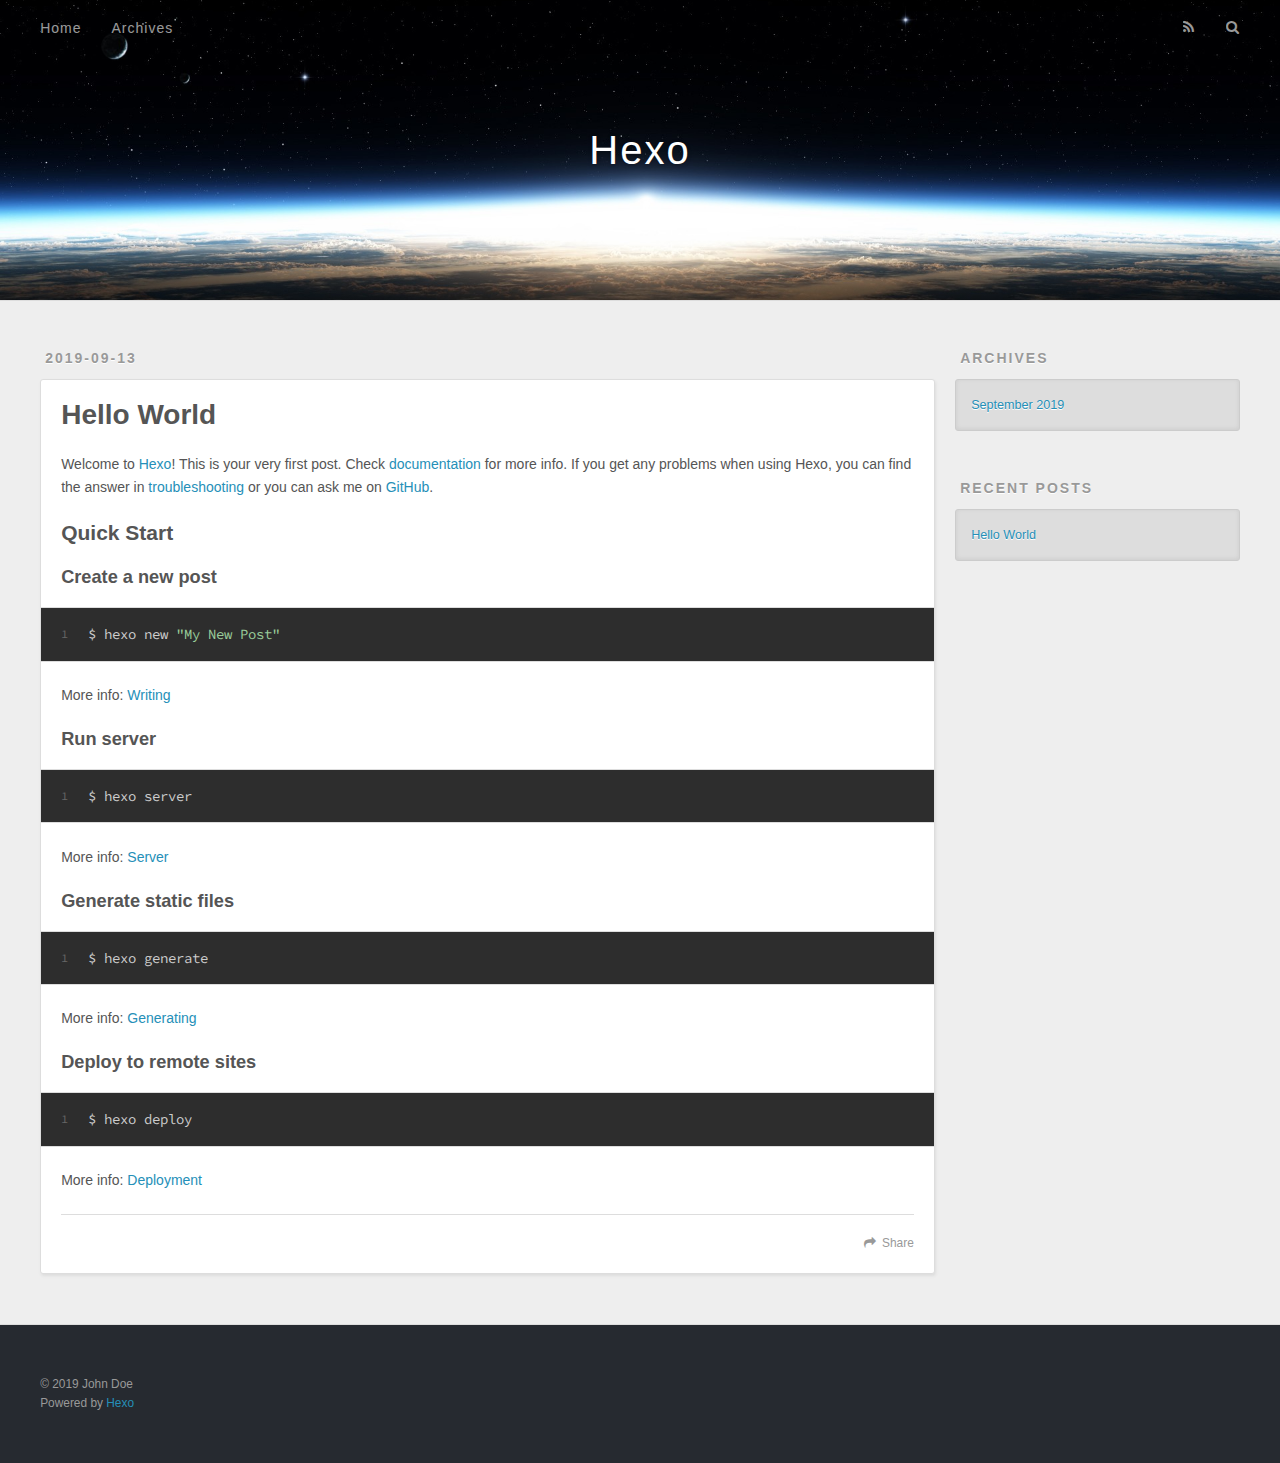
==== index.html @ f3501fb8 "Site updated: 2019-09-13 23:26:08" ====
<!DOCTYPE html>
<html>
<head><meta name="generator" content="Hexo 3.9.0">
  <meta charset="utf-8">
  

  
  <title>Hexo</title>
  <meta name="viewport" content="width=device-width, initial-scale=1, maximum-scale=1">
  <meta property="og:type" content="website">
<meta property="og:title" content="Hexo">
<meta property="og:url" content="http://yoursite.com/index.html">
<meta property="og:site_name" content="Hexo">
<meta property="og:locale" content="en">
<meta name="twitter:card" content="summary">
<meta name="twitter:title" content="Hexo">
  
    <link rel="alternate" href="/atom.xml" title="Hexo" type="application/atom+xml">
  
  
    <link rel="icon" href="/favicon.png">
  
  
    <link href="//fonts.googleapis.com/css?family=Source+Code+Pro" rel="stylesheet" type="text/css">
  
  <link rel="stylesheet" href="/css/style.css">
</head>
</html>
<body>
  <div id="container">
    <div id="wrap">
      <header id="header">
  <div id="banner"></div>
  <div id="header-outer" class="outer">
    <div id="header-title" class="inner">
      <h1 id="logo-wrap">
        <a href="/" id="logo">Hexo</a>
      </h1>
      
    </div>
    <div id="header-inner" class="inner">
      <nav id="main-nav">
        <a id="main-nav-toggle" class="nav-icon"></a>
        
          <a class="main-nav-link" href="/">Home</a>
        
          <a class="main-nav-link" href="/archives">Archives</a>
        
      </nav>
      <nav id="sub-nav">
        
          <a id="nav-rss-link" class="nav-icon" href="/atom.xml" title="RSS Feed"></a>
        
        <a id="nav-search-btn" class="nav-icon" title="Search"></a>
      </nav>
      <div id="search-form-wrap">
        <form action="//google.com/search" method="get" accept-charset="UTF-8" class="search-form"><input type="search" name="q" class="search-form-input" placeholder="Search"><button type="submit" class="search-form-submit">&#xF002;</button><input type="hidden" name="sitesearch" value="http://yoursite.com"></form>
      </div>
    </div>
  </div>
</header>
      <div class="outer">
        <section id="main">
  
    <article id="post-hello-world" class="article article-type-post" itemscope itemprop="blogPost">
  <div class="article-meta">
    <a href="/2019/09/13/hello-world/" class="article-date">
  <time datetime="2019-09-13T14:46:52.526Z" itemprop="datePublished">2019-09-13</time>
</a>
    
  </div>
  <div class="article-inner">
    
    
      <header class="article-header">
        
  
    <h1 itemprop="name">
      <a class="article-title" href="/2019/09/13/hello-world/">Hello World</a>
    </h1>
  

      </header>
    
    <div class="article-entry" itemprop="articleBody">
      
        <p>Welcome to <a href="https://hexo.io/" target="_blank" rel="noopener">Hexo</a>! This is your very first post. Check <a href="https://hexo.io/docs/" target="_blank" rel="noopener">documentation</a> for more info. If you get any problems when using Hexo, you can find the answer in <a href="https://hexo.io/docs/troubleshooting.html" target="_blank" rel="noopener">troubleshooting</a> or you can ask me on <a href="https://github.com/hexojs/hexo/issues" target="_blank" rel="noopener">GitHub</a>.</p>
<h2 id="Quick-Start"><a href="#Quick-Start" class="headerlink" title="Quick Start"></a>Quick Start</h2><h3 id="Create-a-new-post"><a href="#Create-a-new-post" class="headerlink" title="Create a new post"></a>Create a new post</h3><figure class="highlight bash"><table><tr><td class="gutter"><pre><span class="line">1</span><br></pre></td><td class="code"><pre><span class="line">$ hexo new <span class="string">"My New Post"</span></span><br></pre></td></tr></table></figure>

<p>More info: <a href="https://hexo.io/docs/writing.html" target="_blank" rel="noopener">Writing</a></p>
<h3 id="Run-server"><a href="#Run-server" class="headerlink" title="Run server"></a>Run server</h3><figure class="highlight bash"><table><tr><td class="gutter"><pre><span class="line">1</span><br></pre></td><td class="code"><pre><span class="line">$ hexo server</span><br></pre></td></tr></table></figure>

<p>More info: <a href="https://hexo.io/docs/server.html" target="_blank" rel="noopener">Server</a></p>
<h3 id="Generate-static-files"><a href="#Generate-static-files" class="headerlink" title="Generate static files"></a>Generate static files</h3><figure class="highlight bash"><table><tr><td class="gutter"><pre><span class="line">1</span><br></pre></td><td class="code"><pre><span class="line">$ hexo generate</span><br></pre></td></tr></table></figure>

<p>More info: <a href="https://hexo.io/docs/generating.html" target="_blank" rel="noopener">Generating</a></p>
<h3 id="Deploy-to-remote-sites"><a href="#Deploy-to-remote-sites" class="headerlink" title="Deploy to remote sites"></a>Deploy to remote sites</h3><figure class="highlight bash"><table><tr><td class="gutter"><pre><span class="line">1</span><br></pre></td><td class="code"><pre><span class="line">$ hexo deploy</span><br></pre></td></tr></table></figure>

<p>More info: <a href="https://hexo.io/docs/deployment.html" target="_blank" rel="noopener">Deployment</a></p>

      
    </div>
    <footer class="article-footer">
      <a data-url="http://yoursite.com/2019/09/13/hello-world/" data-id="ck0i97t3b0000fcsxoo7nui7g" class="article-share-link">Share</a>
      
      
    </footer>
  </div>
  
</article>


  


</section>
        
          <aside id="sidebar">
  
    

  
    

  
    
  
    
  <div class="widget-wrap">
    <h3 class="widget-title">Archives</h3>
    <div class="widget">
      <ul class="archive-list"><li class="archive-list-item"><a class="archive-list-link" href="/archives/2019/09/">September 2019</a></li></ul>
    </div>
  </div>


  
    
  <div class="widget-wrap">
    <h3 class="widget-title">Recent Posts</h3>
    <div class="widget">
      <ul>
        
          <li>
            <a href="/2019/09/13/hello-world/">Hello World</a>
          </li>
        
      </ul>
    </div>
  </div>

  
</aside>
        
      </div>
      <footer id="footer">
  
  <div class="outer">
    <div id="footer-info" class="inner">
      &copy; 2019 John Doe<br>
      Powered by <a href="http://hexo.io/" target="_blank">Hexo</a>
    </div>
  </div>
</footer>
    </div>
    <nav id="mobile-nav">
  
    <a href="/" class="mobile-nav-link">Home</a>
  
    <a href="/archives" class="mobile-nav-link">Archives</a>
  
</nav>
    

<script src="//ajax.googleapis.com/ajax/libs/jquery/2.0.3/jquery.min.js"></script>


  <link rel="stylesheet" href="/fancybox/jquery.fancybox.css">
  <script src="/fancybox/jquery.fancybox.pack.js"></script>


<script src="/js/script.js"></script>



  </div>
</body>
</html>
---- css/style.css ----
body {
  width: 100%;
}
body:before,
body:after {
  content: "";
  display: table;
}
body:after {
  clear: both;
}
html,
body,
div,
span,
applet,
object,
iframe,
h1,
h2,
h3,
h4,
h5,
h6,
p,
blockquote,
pre,
a,
abbr,
acronym,
address,
big,
cite,
code,
del,
dfn,
em,
img,
ins,
kbd,
q,
s,
samp,
small,
strike,
strong,
sub,
sup,
tt,
var,
dl,
dt,
dd,
ol,
ul,
li,
fieldset,
form,
label,
legend,
table,
caption,
tbody,
tfoot,
thead,
tr,
th,
td {
  margin: 0;
  padding: 0;
  border: 0;
  outline: 0;
  font-weight: inherit;
  font-style: inherit;
  font-family: inherit;
  font-size: 100%;
  vertical-align: baseline;
}
body {
  line-height: 1;
  color: #000;
  background: #fff;
}
ol,
ul {
  list-style: none;
}
table {
  border-collapse: separate;
  border-spacing: 0;
  vertical-align: middle;
}
caption,
th,
td {
  text-align: left;
  font-weight: normal;
  vertical-align: middle;
}
a img {
  border: none;
}
input,
button {
  margin: 0;
  padding: 0;
}
input::-moz-focus-inner,
button::-moz-focus-inner {
  border: 0;
  padding: 0;
}
@font-face {
  font-family: FontAwesome;
  font-style: normal;
  font-weight: normal;
  src: url("fonts/fontawesome-webfont.eot?v=#4.0.3");
  src: url("fonts/fontawesome-webfont.eot?#iefix&v=#4.0.3") format("embedded-opentype"), url("fonts/fontawesome-webfont.woff?v=#4.0.3") format("woff"), url("fonts/fontawesome-webfont.ttf?v=#4.0.3") format("truetype"), url("fonts/fontawesome-webfont.svg#fontawesomeregular?v=#4.0.3") format("svg");
}
html,
body,
#container {
  height: 100%;
}
body {
  background: #eee;
  font: 14px -apple-system, BlinkMacSystemFont, "Segoe UI", "Roboto", "Oxygen", "Ubuntu", "Cantarell", "Fira Sans", "Droid Sans", "Helvetica Neue", sans-serif;
  -webkit-text-size-adjust: 100%;
}
.outer {
  max-width: 1220px;
  margin: 0 auto;
  padding: 0 20px;
}
.outer:before,
.outer:after {
  content: "";
  display: table;
}
.outer:after {
  clear: both;
}
.inner {
  display: inline;
  float: left;
  width: 98.33333333333333%;
  margin: 0 0.833333333333333%;
}
.left,
.alignleft {
  float: left;
}
.right,
.alignright {
  float: right;
}
.clear {
  clear: both;
}
#container {
  position: relative;
}
.mobile-nav-on {
  overflow: hidden;
}
#wrap {
  height: 100%;
  width: 100%;
  position: absolute;
  top: 0;
  left: 0;
  -webkit-transition: 0.2s ease-out;
  -moz-transition: 0.2s ease-out;
  -ms-transition: 0.2s ease-out;
  transition: 0.2s ease-out;
  z-index: 1;
  background: #eee;
}
.mobile-nav-on #wrap {
  left: 280px;
}
@media screen and (min-width: 768px) {
  #main {
    display: inline;
    float: left;
    width: 73.33333333333333%;
    margin: 0 0.833333333333333%;
  }
}
.article-date,
.article-category-link,
.archive-year,
.widget-title {
  text-decoration: none;
  text-transform: uppercase;
  letter-spacing: 2px;
  color: #999;
  margin-bottom: 1em;
  margin-left: 5px;
  line-height: 1em;
  text-shadow: 0 1px #fff;
  font-weight: bold;
}
.article-inner,
.archive-article-inner {
  background: #fff;
  -webkit-box-shadow: 1px 2px 3px #ddd;
  box-shadow: 1px 2px 3px #ddd;
  border: 1px solid #ddd;
  border-radius: 3px;
}
.article-entry h1,
.widget h1 {
  font-size: 2em;
}
.article-entry h2,
.widget h2 {
  font-size: 1.5em;
}
.article-entry h3,
.widget h3 {
  font-size: 1.3em;
}
.article-entry h4,
.widget h4 {
  font-size: 1.2em;
}
.article-entry h5,
.widget h5 {
  font-size: 1em;
}
.article-entry h6,
.widget h6 {
  font-size: 1em;
  color: #999;
}
.article-entry hr,
.widget hr {
  border: 1px dashed #ddd;
}
.article-entry strong,
.widget strong {
  font-weight: bold;
}
.article-entry em,
.widget em,
.article-entry cite,
.widget cite {
  font-style: italic;
}
.article-entry sup,
.widget sup,
.article-entry sub,
.widget sub {
  font-size: 0.75em;
  line-height: 0;
  position: relative;
  vertical-align: baseline;
}
.article-entry sup,
.widget sup {
  top: -0.5em;
}
.article-entry sub,
.widget sub {
  bottom: -0.2em;
}
.article-entry small,
.widget small {
  font-size: 0.85em;
}
.article-entry acronym,
.widget acronym,
.article-entry abbr,
.widget abbr {
  border-bottom: 1px dotted;
}
.article-entry ul,
.widget ul,
.article-entry ol,
.widget ol,
.article-entry dl,
.widget dl {
  margin: 0 20px;
  line-height: 1.6em;
}
.article-entry ul ul,
.widget ul ul,
.article-entry ol ul,
.widget ol ul,
.article-entry ul ol,
.widget ul ol,
.article-entry ol ol,
.widget ol ol {
  margin-top: 0;
  margin-bottom: 0;
}
.article-entry ul,
.widget ul {
  list-style: disc;
}
.article-entry ol,
.widget ol {
  list-style: decimal;
}
.article-entry dt,
.widget dt {
  font-weight: bold;
}
#header {
  height: 300px;
  position: relative;
  border-bottom: 1px solid #ddd;
}
#header:before,
#header:after {
  content: "";
  position: absolute;
  left: 0;
  right: 0;
  height: 40px;
}
#header:before {
  top: 0;
  background: -webkit-linear-gradient(rgba(0,0,0,0.2), transparent);
  background: -moz-linear-gradient(rgba(0,0,0,0.2), transparent);
  background: -ms-linear-gradient(rgba(0,0,0,0.2), transparent);
  background: linear-gradient(rgba(0,0,0,0.2), transparent);
}
#header:after {
  bottom: 0;
  background: -webkit-linear-gradient(transparent, rgba(0,0,0,0.2));
  background: -moz-linear-gradient(transparent, rgba(0,0,0,0.2));
  background: -ms-linear-gradient(transparent, rgba(0,0,0,0.2));
  background: linear-gradient(transparent, rgba(0,0,0,0.2));
}
#header-outer {
  height: 100%;
  position: relative;
}
#header-inner {
  position: relative;
  overflow: hidden;
}
#banner {
  position: absolute;
  top: 0;
  left: 0;
  width: 100%;
  height: 100%;
  background: url("images/banner.jpg") center #000;
  -webkit-background-size: cover;
  -moz-background-size: cover;
  background-size: cover;
  z-index: -1;
}
#header-title {
  text-align: center;
  height: 40px;
  position: absolute;
  top: 50%;
  left: 0;
  margin-top: -20px;
}
#logo,
#subtitle {
  text-decoration: none;
  color: #fff;
  font-weight: 300;
  text-shadow: 0 1px 4px rgba(0,0,0,0.3);
}
#logo {
  font-size: 40px;
  line-height: 40px;
  letter-spacing: 2px;
}
#subtitle {
  font-size: 16px;
  line-height: 16px;
  letter-spacing: 1px;
}
#subtitle-wrap {
  margin-top: 16px;
}
#main-nav {
  float: left;
  margin-left: -15px;
}
.nav-icon,
.main-nav-link {
  float: left;
  color: #fff;
  opacity: 0.6;
  text-decoration: none;
  text-shadow: 0 1px rgba(0,0,0,0.2);
  -webkit-transition: opacity 0.2s;
  -moz-transition: opacity 0.2s;
  -ms-transition: opacity 0.2s;
  transition: opacity 0.2s;
  display: block;
  padding: 20px 15px;
}
.nav-icon:hover,
.main-nav-link:hover {
  opacity: 1;
}
.nav-icon {
  font-family: FontAwesome;
  text-align: center;
  font-size: 14px;
  width: 14px;
  height: 14px;
  padding: 20px 15px;
  position: relative;
  cursor: pointer;
}
.main-nav-link {
  font-weight: 300;
  letter-spacing: 1px;
}
@media screen and (max-width: 479px) {
  .main-nav-link {
    display: none;
  }
}
#main-nav-toggle {
  display: none;
}
#main-nav-toggle:before {
  content: "\f0c9";
}
@media screen and (max-width: 479px) {
  #main-nav-toggle {
    display: block;
  }
}
#sub-nav {
  float: right;
  margin-right: -15px;
}
#nav-rss-link:before {
  content: "\f09e";
}
#nav-search-btn:before {
  content: "\f002";
}
#search-form-wrap {
  position: absolute;
  top: 15px;
  width: 150px;
  height: 30px;
  right: -150px;
  opacity: 0;
  -webkit-transition: 0.2s ease-out;
  -moz-transition: 0.2s ease-out;
  -ms-transition: 0.2s ease-out;
  transition: 0.2s ease-out;
}
#search-form-wrap.on {
  opacity: 1;
  right: 0;
}
@media screen and (max-width: 479px) {
  #search-form-wrap {
    width: 100%;
    right: -100%;
  }
}
.search-form {
  position: absolute;
  top: 0;
  left: 0;
  right: 0;
  background: #fff;
  padding: 5px 15px;
  border-radius: 15px;
  -webkit-box-shadow: 0 0 10px rgba(0,0,0,0.3);
  box-shadow: 0 0 10px rgba(0,0,0,0.3);
}
.search-form-input {
  border: none;
  background: none;
  color: #555;
  width: 100%;
  font: 13px -apple-system, BlinkMacSystemFont, "Segoe UI", "Roboto", "Oxygen", "Ubuntu", "Cantarell", "Fira Sans", "Droid Sans", "Helvetica Neue", sans-serif;
  outline: none;
}
.search-form-input::-webkit-search-results-decoration,
.search-form-input::-webkit-search-cancel-button {
  -webkit-appearance: none;
}
.search-form-submit {
  position: absolute;
  top: 50%;
  right: 10px;
  margin-top: -7px;
  font: 13px FontAwesome;
  border: none;
  background: none;
  color: #bbb;
  cursor: pointer;
}
.search-form-submit:hover,
.search-form-submit:focus {
  color: #777;
}
.article {
  margin: 50px 0;
}
.article-inner {
  overflow: hidden;
}
.article-meta:before,
.article-meta:after {
  content: "";
  display: table;
}
.article-meta:after {
  clear: both;
}
.article-date {
  float: left;
}
.article-category {
  float: left;
  line-height: 1em;
  color: #ccc;
  text-shadow: 0 1px #fff;
  margin-left: 8px;
}
.article-category:before {
  content: "\2022";
}
.article-category-link {
  margin: 0 12px 1em;
}
.article-header {
  padding: 20px 20px 0;
}
.article-title {
  text-decoration: none;
  font-size: 2em;
  font-weight: bold;
  color: #555;
  line-height: 1.1em;
  -webkit-transition: color 0.2s;
  -moz-transition: color 0.2s;
  -ms-transition: color 0.2s;
  transition: color 0.2s;
}
a.article-title:hover {
  color: #258fb8;
}
.article-entry {
  color: #555;
  padding: 0 20px;
}
.article-entry:before,
.article-entry:after {
  content: "";
  display: table;
}
.article-entry:after {
  clear: both;
}
.article-entry p,
.article-entry table {
  line-height: 1.6em;
  margin: 1.6em 0;
}
.article-entry h1,
.article-entry h2,
.article-entry h3,
.article-entry h4,
.article-entry h5,
.article-entry h6 {
  font-weight: bold;
}
.article-entry h1,
.article-entry h2,
.article-entry h3,
.article-entry h4,
.article-entry h5,
.article-entry h6 {
  line-height: 1.1em;
  margin: 1.1em 0;
}
.article-entry a {
  color: #258fb8;
  text-decoration: none;
}
.article-entry a:hover {
  text-decoration: underline;
}
.article-entry ul,
.article-entry ol,
.article-entry dl {
  margin-top: 1.6em;
  margin-bottom: 1.6em;
}
.article-entry img,
.article-entry video {
  max-width: 100%;
  height: auto;
  display: block;
  margin: auto;
}
.article-entry iframe {
  border: none;
}
.article-entry table {
  width: 100%;
  border-collapse: collapse;
  border-spacing: 0;
}
.article-entry th {
  font-weight: bold;
  border-bottom: 3px solid #ddd;
  padding-bottom: 0.5em;
}
.article-entry td {
  border-bottom: 1px solid #ddd;
  padding: 10px 0;
}
.article-entry blockquote {
  font-family: Georgia, "Times New Roman", serif;
  font-size: 1.4em;
  margin: 1.6em 20px;
  text-align: center;
}
.article-entry blockquote footer {
  font-size: 14px;
  margin: 1.6em 0;
  font-family: -apple-system, BlinkMacSystemFont, "Segoe UI", "Roboto", "Oxygen", "Ubuntu", "Cantarell", "Fira Sans", "Droid Sans", "Helvetica Neue", sans-serif;
}
.article-entry blockquote footer cite:before {
  content: "—";
  padding: 0 0.5em;
}
.article-entry .pullquote {
  text-align: left;
  width: 45%;
  margin: 0;
}
.article-entry .pullquote.left {
  margin-left: 0.5em;
  margin-right: 1em;
}
.article-entry .pullquote.right {
  margin-right: 0.5em;
  margin-left: 1em;
}
.article-entry .caption {
  color: #999;
  display: block;
  font-size: 0.9em;
  margin-top: 0.5em;
  position: relative;
  text-align: center;
}
.article-entry .video-container {
  position: relative;
  padding-top: 56.25%;
  height: 0;
  overflow: hidden;
}
.article-entry .video-container iframe,
.article-entry .video-container object,
.article-entry .video-container embed {
  position: absolute;
  top: 0;
  left: 0;
  width: 100%;
  height: 100%;
  margin-top: 0;
}
.article-more-link a {
  display: inline-block;
  line-height: 1em;
  padding: 6px 15px;
  border-radius: 15px;
  background: #eee;
  color: #999;
  text-shadow: 0 1px #fff;
  text-decoration: none;
}
.article-more-link a:hover {
  background: #258fb8;
  color: #fff;
  text-decoration: none;
  text-shadow: 0 1px #1e7293;
}
.article-footer {
  font-size: 0.85em;
  line-height: 1.6em;
  border-top: 1px solid #ddd;
  padding-top: 1.6em;
  margin: 0 20px 20px;
}
.article-footer:before,
.article-footer:after {
  content: "";
  display: table;
}
.article-footer:after {
  clear: both;
}
.article-footer a {
  color: #999;
  text-decoration: none;
}
.article-footer a:hover {
  color: #555;
}
.article-tag-list-item {
  float: left;
  margin-right: 10px;
}
.article-tag-list-link:before {
  content: "#";
}
.article-comment-link {
  float: right;
}
.article-comment-link:before {
  content: "\f075";
  font-family: FontAwesome;
  padding-right: 8px;
}
.article-share-link {
  cursor: pointer;
  float: right;
  margin-left: 20px;
}
.article-share-link:before {
  content: "\f064";
  font-family: FontAwesome;
  padding-right: 6px;
}
#article-nav {
  position: relative;
}
#article-nav:before,
#article-nav:after {
  content: "";
  display: table;
}
#article-nav:after {
  clear: both;
}
@media screen and (min-width: 768px) {
  #article-nav {
    margin: 50px 0;
  }
  #article-nav:before {
    width: 8px;
    height: 8px;
    position: absolute;
    top: 50%;
    left: 50%;
    margin-top: -4px;
    margin-left: -4px;
    content: "";
    border-radius: 50%;
    background: #ddd;
    -webkit-box-shadow: 0 1px 2px #fff;
    box-shadow: 0 1px 2px #fff;
  }
}
.article-nav-link-wrap {
  text-decoration: none;
  text-shadow: 0 1px #fff;
  color: #999;
  -webkit-box-sizing: border-box;
  -moz-box-sizing: border-box;
  box-sizing: border-box;
  margin-top: 50px;
  text-align: center;
  display: block;
}
.article-nav-link-wrap:hover {
  color: #555;
}
@media screen and (min-width: 768px) {
  .article-nav-link-wrap {
    width: 50%;
    margin-top: 0;
  }
}
@media screen and (min-width: 768px) {
  #article-nav-newer {
    float: left;
    text-align: right;
    padding-right: 20px;
  }
}
@media screen and (min-width: 768px) {
  #article-nav-older {
    float: right;
    text-align: left;
    padding-left: 20px;
  }
}
.article-nav-caption {
  text-transform: uppercase;
  letter-spacing: 2px;
  color: #ddd;
  line-height: 1em;
  font-weight: bold;
}
#article-nav-newer .article-nav-caption {
  margin-right: -2px;
}
.article-nav-title {
  font-size: 0.85em;
  line-height: 1.6em;
  margin-top: 0.5em;
}
.article-share-box {
  position: absolute;
  display: none;
  background: #fff;
  -webkit-box-shadow: 1px 2px 10px rgba(0,0,0,0.2);
  box-shadow: 1px 2px 10px rgba(0,0,0,0.2);
  border-radius: 3px;
  margin-left: -145px;
  overflow: hidden;
  z-index: 1;
}
.article-share-box.on {
  display: block;
}
.article-share-input {
  width: 100%;
  background: none;
  -webkit-box-sizing: border-box;
  -moz-box-sizing: border-box;
  box-sizing: border-box;
  font: 14px -apple-system, BlinkMacSystemFont, "Segoe UI", "Roboto", "Oxygen", "Ubuntu", "Cantarell", "Fira Sans", "Droid Sans", "Helvetica Neue", sans-serif;
  padding: 0 15px;
  color: #555;
  outline: none;
  border: 1px solid #ddd;
  border-radius: 3px 3px 0 0;
  height: 36px;
  line-height: 36px;
}
.article-share-links {
  background: #eee;
}
.article-share-links:before,
.article-share-links:after {
  content: "";
  display: table;
}
.article-share-links:after {
  clear: both;
}
.article-share-twitter,
.article-share-facebook,
.article-share-pinterest,
.article-share-google {
  width: 50px;
  height: 36px;
  display: block;
  float: left;
  position: relative;
  color: #999;
  text-shadow: 0 1px #fff;
}
.article-share-twitter:before,
.article-share-facebook:before,
.article-share-pinterest:before,
.article-share-google:before {
  font-size: 20px;
  font-family: FontAwesome;
  width: 20px;
  height: 20px;
  position: absolute;
  top: 50%;
  left: 50%;
  margin-top: -10px;
  margin-left: -10px;
  text-align: center;
}
.article-share-twitter:hover,
.article-share-facebook:hover,
.article-share-pinterest:hover,
.article-share-google:hover {
  color: #fff;
}
.article-share-twitter:before {
  content: "\f099";
}
.article-share-twitter:hover {
  background: #00aced;
  text-shadow: 0 1px #008abe;
}
.article-share-facebook:before {
  content: "\f09a";
}
.article-share-facebook:hover {
  background: #3b5998;
  text-shadow: 0 1px #2f477a;
}
.article-share-pinterest:before {
  content: "\f0d2";
}
.article-share-pinterest:hover {
  background: #cb2027;
  text-shadow: 0 1px #a21a1f;
}
.article-share-google:before {
  content: "\f0d5";
}
.article-share-google:hover {
  background: #dd4b39;
  text-shadow: 0 1px #be3221;
}
.article-gallery {
  background: #000;
  position: relative;
}
.article-gallery-photos {
  position: relative;
  overflow: hidden;
}
.article-gallery-img {
  display: none;
  max-width: 100%;
}
.article-gallery-img:first-child {
  display: block;
}
.article-gallery-img.loaded {
  position: absolute;
  display: block;
}
.article-gallery-img img {
  display: block;
  max-width: 100%;
  margin: 0 auto;
}
#comments {
  background: #fff;
  -webkit-box-shadow: 1px 2px 3px #ddd;
  box-shadow: 1px 2px 3px #ddd;
  padding: 20px;
  border: 1px solid #ddd;
  border-radius: 3px;
  margin: 50px 0;
}
#comments a {
  color: #258fb8;
}
.archives-wrap {
  margin: 50px 0;
}
.archives:before,
.archives:after {
  content: "";
  display: table;
}
.archives:after {
  clear: both;
}
.archive-year-wrap {
  margin-bottom: 1em;
}
.archives {
  -webkit-column-gap: 10px;
  -moz-column-gap: 10px;
  column-gap: 10px;
}
@media screen and (min-width: 480px) and (max-width: 767px) {
  .archives {
    -webkit-column-count: 2;
    -moz-column-count: 2;
    column-count: 2;
  }
}
@media screen and (min-width: 768px) {
  .archives {
    -webkit-column-count: 3;
    -moz-column-count: 3;
    column-count: 3;
  }
}
.archive-article {
  -webkit-column-break-inside: avoid;
  page-break-inside: avoid;
  overflow: hidden;
  break-inside: avoid-column;
}
.archive-article-inner {
  padding: 10px;
  margin-bottom: 15px;
}
.archive-article-title {
  text-decoration: none;
  font-weight: bold;
  color: #555;
  -webkit-transition: color 0.2s;
  -moz-transition: color 0.2s;
  -ms-transition: color 0.2s;
  transition: color 0.2s;
  line-height: 1.6em;
}
.archive-article-title:hover {
  color: #258fb8;
}
.archive-article-footer {
  margin-top: 1em;
}
.archive-article-date {
  color: #999;
  text-decoration: none;
  font-size: 0.85em;
  line-height: 1em;
  margin-bottom: 0.5em;
  display: block;
}
#page-nav {
  margin: 50px auto;
  background: #fff;
  -webkit-box-shadow: 1px 2px 3px #ddd;
  box-shadow: 1px 2px 3px #ddd;
  border: 1px solid #ddd;
  border-radius: 3px;
  text-align: center;
  color: #999;
  overflow: hidden;
}
#page-nav:before,
#page-nav:after {
  content: "";
  display: table;
}
#page-nav:after {
  clear: both;
}
#page-nav a,
#page-nav span {
  padding: 10px 20px;
  line-height: 1;
  height: 2ex;
}
#page-nav a {
  color: #999;
  text-decoration: none;
}
#page-nav a:hover {
  background: #999;
  color: #fff;
}
#page-nav .prev {
  float: left;
}
#page-nav .next {
  float: right;
}
#page-nav .page-number {
  display: inline-block;
}
@media screen and (max-width: 479px) {
  #page-nav .page-number {
    display: none;
  }
}
#page-nav .current {
  color: #555;
  font-weight: bold;
}
#page-nav .space {
  color: #ddd;
}
#footer {
  background: #262a30;
  padding: 50px 0;
  border-top: 1px solid #ddd;
  color: #999;
}
#footer a {
  color: #258fb8;
  text-decoration: none;
}
#footer a:hover {
  text-decoration: underline;
}
#footer-info {
  line-height: 1.6em;
  font-size: 0.85em;
}
.article-entry pre,
.article-entry .highlight {
  background: #2d2d2d;
  margin: 0 -20px;
  padding: 15px 20px;
  border-style: solid;
  border-color: #ddd;
  border-width: 1px 0;
  overflow: auto;
  color: #ccc;
  line-height: 22.400000000000002px;
}
.article-entry .highlight .gutter pre,
.article-entry .gist .gist-file .gist-data .line-numbers {
  color: #666;
  font-size: 0.85em;
}
.article-entry pre,
.article-entry code {
  font-family: "Source Code Pro", Consolas, Monaco, Menlo, Consolas, monospace;
}
.article-entry code {
  background: #eee;
  text-shadow: 0 1px #fff;
  padding: 0 0.3em;
}
.article-entry pre code {
  background: none;
  text-shadow: none;
  padding: 0;
}
.article-entry .highlight pre {
  border: none;
  margin: 0;
  padding: 0;
}
.article-entry .highlight table {
  margin: 0;
  width: auto;
}
.article-entry .highlight td {
  border: none;
  padding: 0;
}
.article-entry .highlight figcaption {
  font-size: 0.85em;
  color: #999;
  line-height: 1em;
  margin-bottom: 1em;
}
.article-entry .highlight figcaption:before,
.article-entry .highlight figcaption:after {
  content: "";
  display: table;
}
.article-entry .highlight figcaption:after {
  clear: both;
}
.article-entry .highlight figcaption a {
  float: right;
}
.article-entry .highlight .gutter pre {
  text-align: right;
  padding-right: 20px;
}
.article-entry .highlight .line {
  height: 22.400000000000002px;
}
.article-entry .highlight .line.marked {
  background: #515151;
}
.article-entry .gist {
  margin: 0 -20px;
  border-style: solid;
  border-color: #ddd;
  border-width: 1px 0;
  background: #2d2d2d;
  padding: 15px 20px 15px 0;
}
.article-entry .gist .gist-file {
  border: none;
  font-family: "Source Code Pro", Consolas, Monaco, Menlo, Consolas, monospace;
  margin: 0;
}
.article-entry .gist .gist-file .gist-data {
  background: none;
  border: none;
}
.article-entry .gist .gist-file .gist-data .line-numbers {
  background: none;
  border: none;
  padding: 0 20px 0 0;
}
.article-entry .gist .gist-file .gist-data .line-data {
  padding: 0 !important;
}
.article-entry .gist .gist-file .highlight {
  margin: 0;
  padding: 0;
  border: none;
}
.article-entry .gist .gist-file .gist-meta {
  background: #2d2d2d;
  color: #999;
  font: 0.85em -apple-system, BlinkMacSystemFont, "Segoe UI", "Roboto", "Oxygen", "Ubuntu", "Cantarell", "Fira Sans", "Droid Sans", "Helvetica Neue", sans-serif;
  text-shadow: 0 0;
  padding: 0;
  margin-top: 1em;
  margin-left: 20px;
}
.article-entry .gist .gist-file .gist-meta a {
  color: #258fb8;
  font-weight: normal;
}
.article-entry .gist .gist-file .gist-meta a:hover {
  text-decoration: underline;
}
pre .comment,
pre .title {
  color: #999;
}
pre .variable,
pre .attribute,
pre .tag,
pre .regexp,
pre .ruby .constant,
pre .xml .tag .title,
pre .xml .pi,
pre .xml .doctype,
pre .html .doctype,
pre .css .id,
pre .css .class,
pre .css .pseudo {
  color: #f2777a;
}
pre .number,
pre .preprocessor,
pre .built_in,
pre .literal,
pre .params,
pre .constant {
  color: #f99157;
}
pre .class,
pre .ruby .class .title,
pre .css .rules .attribute {
  color: #9c9;
}
pre .string,
pre .value,
pre .inheritance,
pre .header,
pre .ruby .symbol,
pre .xml .cdata {
  color: #9c9;
}
pre .css .hexcolor {
  color: #6cc;
}
pre .function,
pre .python .decorator,
pre .python .title,
pre .ruby .function .title,
pre .ruby .title .keyword,
pre .perl .sub,
pre .javascript .title,
pre .coffeescript .title {
  color: #69c;
}
pre .keyword,
pre .javascript .function {
  color: #c9c;
}
@media screen and (max-width: 479px) {
  #mobile-nav {
    position: absolute;
    top: 0;
    left: 0;
    width: 280px;
    height: 100%;
    background: #191919;
    border-right: 1px solid #fff;
  }
}
@media screen and (max-width: 479px) {
  .mobile-nav-link {
    display: block;
    color: #999;
    text-decoration: none;
    padding: 15px 20px;
    font-weight: bold;
  }
  .mobile-nav-link:hover {
    color: #fff;
  }
}
@media screen and (min-width: 768px) {
  #sidebar {
    display: inline;
    float: left;
    width: 23.333333333333332%;
    margin: 0 0.833333333333333%;
  }
}
.widget-wrap {
  margin: 50px 0;
}
.widget {
  color: #777;
  text-shadow: 0 1px #fff;
  background: #ddd;
  -webkit-box-shadow: 0 -1px 4px #ccc inset;
  box-shadow: 0 -1px 4px #ccc inset;
  border: 1px solid #ccc;
  padding: 15px;
  border-radius: 3px;
}
.widget a {
  color: #258fb8;
  text-decoration: none;
}
.widget a:hover {
  text-decoration: underline;
}
.widget ul ul,
.widget ol ul,
.widget dl ul,
.widget ul ol,
.widget ol ol,
.widget dl ol,
.widget ul dl,
.widget ol dl,
.widget dl dl {
  margin-left: 15px;
  list-style: disc;
}
.widget {
  line-height: 1.6em;
  word-wrap: break-word;
  font-size: 0.9em;
}
.widget ul,
.widget ol {
  list-style: none;
  margin: 0;
}
.widget ul ul,
.widget ol ul,
.widget ul ol,
.widget ol ol {
  margin: 0 20px;
}
.widget ul ul,
.widget ol ul {
  list-style: disc;
}
.widget ul ol,
.widget ol ol {
  list-style: decimal;
}
.category-list-count,
.tag-list-count,
.archive-list-count {
  padding-left: 5px;
  color: #999;
  font-size: 0.85em;
}
.category-list-count:before,
.tag-list-count:before,
.archive-list-count:before {
  content: "(";
}
.category-list-count:after,
.tag-list-count:after,
.archive-list-count:after {
  content: ")";
}
.tagcloud a {
  margin-right: 5px;
  display: inline-block;
}
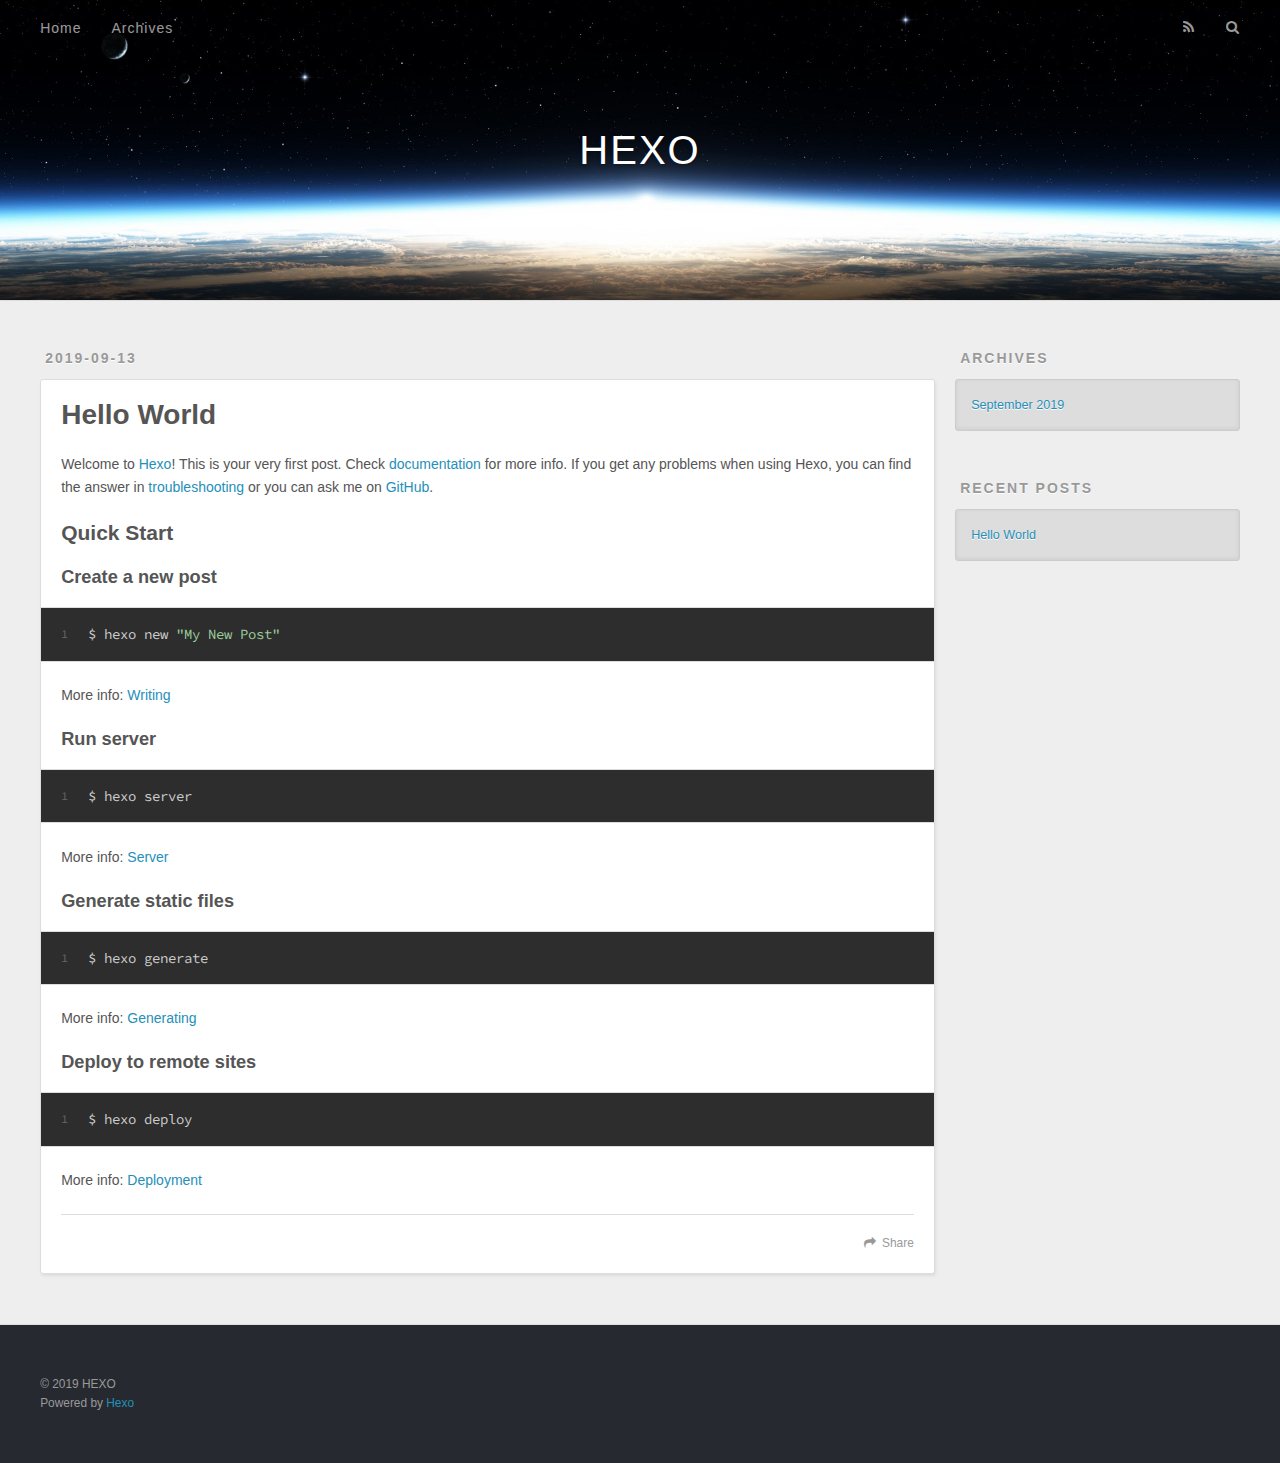
==== commit 096dc244: "Site updated: 2019-09-14 00:35:21" ====
--- a/index.html
+++ b/index.html
@@ -5,17 +5,17 @@
   
 
   
-  <title>Hexo</title>
+  <title>HEXO</title>
   <meta name="viewport" content="width=device-width, initial-scale=1, maximum-scale=1">
   <meta property="og:type" content="website">
-<meta property="og:title" content="Hexo">
+<meta property="og:title" content="HEXO">
 <meta property="og:url" content="http://yoursite.com/index.html">
-<meta property="og:site_name" content="Hexo">
+<meta property="og:site_name" content="HEXO">
 <meta property="og:locale" content="en">
 <meta name="twitter:card" content="summary">
-<meta name="twitter:title" content="Hexo">
+<meta name="twitter:title" content="HEXO">
   
-    <link rel="alternate" href="/atom.xml" title="Hexo" type="application/atom+xml">
+    <link rel="alternate" href="/atom.xml" title="HEXO" type="application/atom+xml">
   
   
     <link rel="icon" href="/favicon.png">
@@ -34,7 +34,7 @@
   <div id="header-outer" class="outer">
     <div id="header-title" class="inner">
       <h1 id="logo-wrap">
-        <a href="/" id="logo">Hexo</a>
+        <a href="/" id="logo">HEXO</a>
       </h1>
       
     </div>
@@ -101,7 +101,7 @@
       
     </div>
     <footer class="article-footer">
-      <a data-url="http://yoursite.com/2019/09/13/hello-world/" data-id="ck0i97t3b0000fcsxoo7nui7g" class="article-share-link">Share</a>
+      <a data-url="http://yoursite.com/2019/09/13/hello-world/" data-id="ck0iceo3e00006gsxdi6n9xs0" class="article-share-link">Share</a>
       
       
     </footer>
@@ -157,7 +157,7 @@
   
   <div class="outer">
     <div id="footer-info" class="inner">
-      &copy; 2019 John Doe<br>
+      &copy; 2019 HEXO<br>
       Powered by <a href="http://hexo.io/" target="_blank">Hexo</a>
     </div>
   </div>
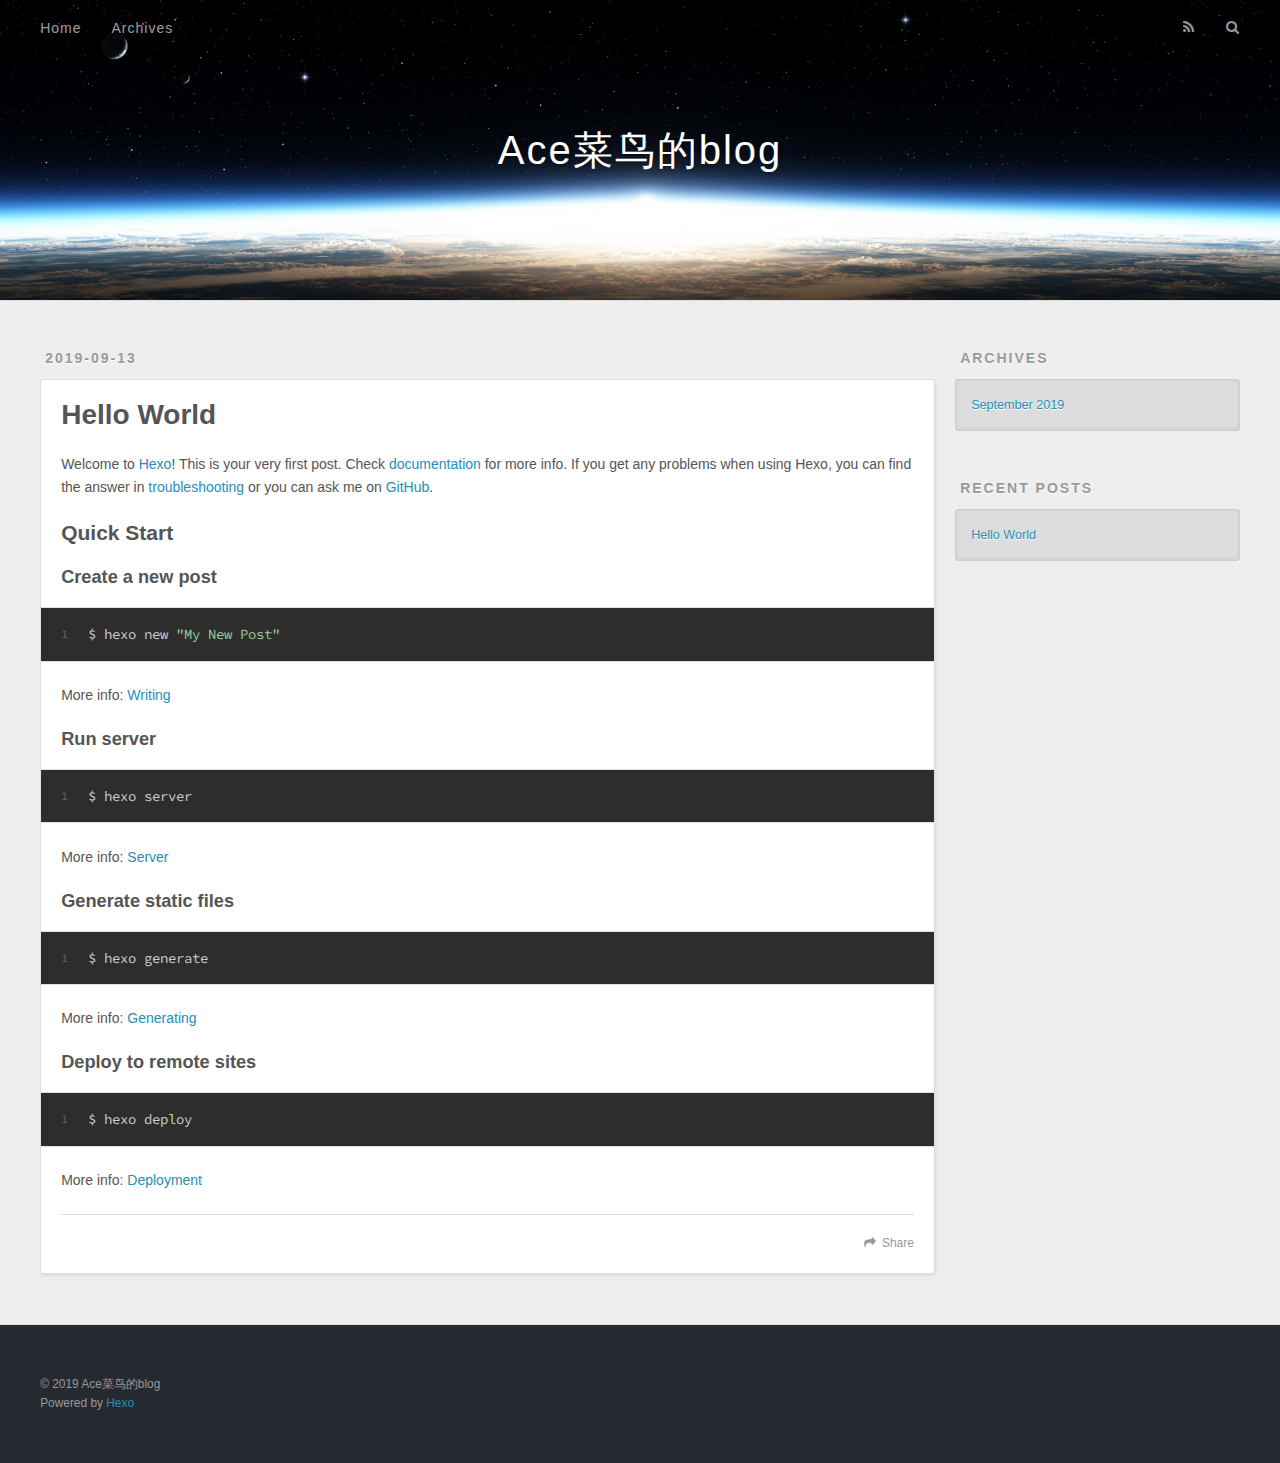
==== commit 8d284e72: "Site updated: 2019-09-14 23:36:33" ====
--- a/index.html
+++ b/index.html
@@ -5,17 +5,17 @@
   
 
   
-  <title>HEXO</title>
+  <title>Ace菜鸟的blog</title>
   <meta name="viewport" content="width=device-width, initial-scale=1, maximum-scale=1">
   <meta property="og:type" content="website">
-<meta property="og:title" content="HEXO">
-<meta property="og:url" content="http://yoursite.com/index.html">
-<meta property="og:site_name" content="HEXO">
+<meta property="og:title" content="Ace菜鸟的blog">
+<meta property="og:url" content="https://aceknight.top/index.html">
+<meta property="og:site_name" content="Ace菜鸟的blog">
 <meta property="og:locale" content="en">
 <meta name="twitter:card" content="summary">
-<meta name="twitter:title" content="HEXO">
+<meta name="twitter:title" content="Ace菜鸟的blog">
   
-    <link rel="alternate" href="/atom.xml" title="HEXO" type="application/atom+xml">
+    <link rel="alternate" href="/atom.xml" title="Ace菜鸟的blog" type="application/atom+xml">
   
   
     <link rel="icon" href="/favicon.png">
@@ -34,7 +34,7 @@
   <div id="header-outer" class="outer">
     <div id="header-title" class="inner">
       <h1 id="logo-wrap">
-        <a href="/" id="logo">HEXO</a>
+        <a href="/" id="logo">Ace菜鸟的blog</a>
       </h1>
       
     </div>
@@ -54,7 +54,7 @@
         <a id="nav-search-btn" class="nav-icon" title="Search"></a>
       </nav>
       <div id="search-form-wrap">
-        <form action="//google.com/search" method="get" accept-charset="UTF-8" class="search-form"><input type="search" name="q" class="search-form-input" placeholder="Search"><button type="submit" class="search-form-submit">&#xF002;</button><input type="hidden" name="sitesearch" value="http://yoursite.com"></form>
+        <form action="//google.com/search" method="get" accept-charset="UTF-8" class="search-form"><input type="search" name="q" class="search-form-input" placeholder="Search"><button type="submit" class="search-form-submit">&#xF002;</button><input type="hidden" name="sitesearch" value="https://aceknight.top"></form>
       </div>
     </div>
   </div>
@@ -101,7 +101,7 @@
       
     </div>
     <footer class="article-footer">
-      <a data-url="http://yoursite.com/2019/09/13/hello-world/" data-id="ck0iceo3e00006gsxdi6n9xs0" class="article-share-link">Share</a>
+      <a data-url="https://aceknight.top/2019/09/13/hello-world/" data-id="ck0jpqyws0000e8sxlw0b32lx" class="article-share-link">Share</a>
       
       
     </footer>
@@ -157,7 +157,7 @@
   
   <div class="outer">
     <div id="footer-info" class="inner">
-      &copy; 2019 HEXO<br>
+      &copy; 2019 Ace菜鸟的blog<br>
       Powered by <a href="http://hexo.io/" target="_blank">Hexo</a>
     </div>
   </div>
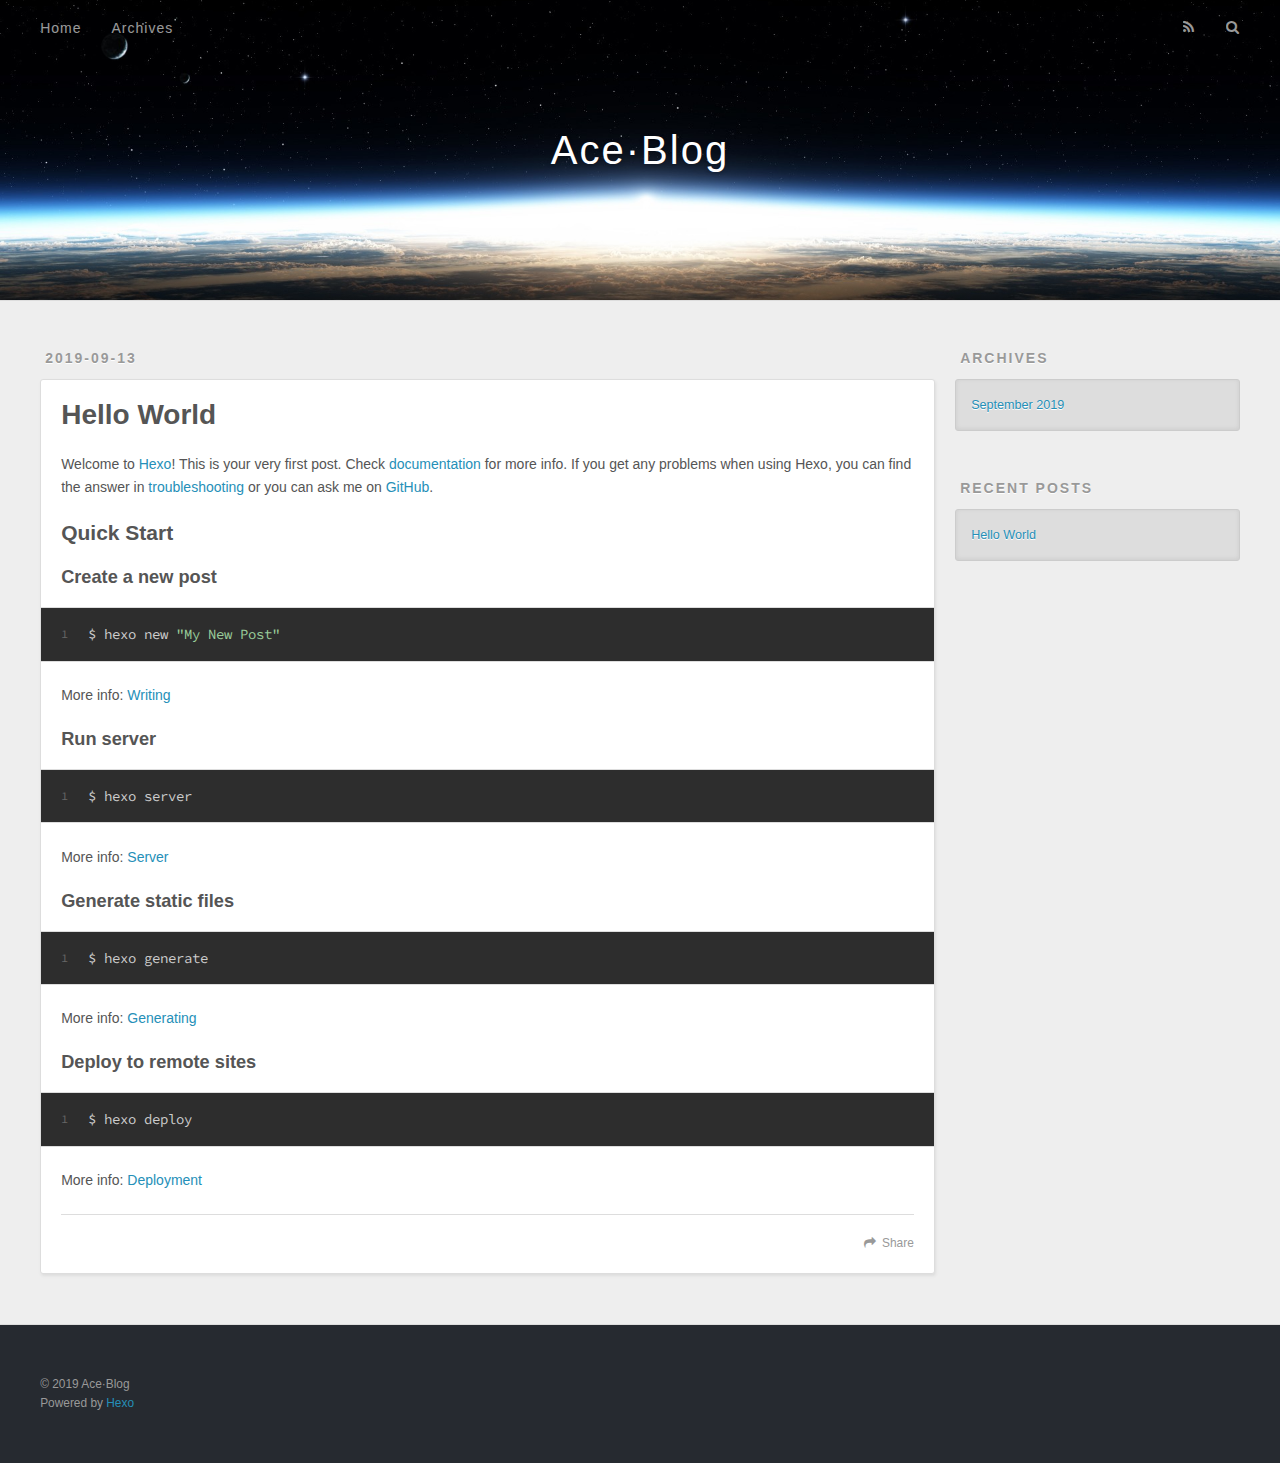
==== commit 4ab98762: "Site updated: 2019-09-15 00:07:49" ====
--- a/index.html
+++ b/index.html
@@ -5,17 +5,17 @@
   
 
   
-  <title>Ace菜鸟的blog</title>
+  <title>Ace·Blog</title>
   <meta name="viewport" content="width=device-width, initial-scale=1, maximum-scale=1">
   <meta property="og:type" content="website">
-<meta property="og:title" content="Ace菜鸟的blog">
+<meta property="og:title" content="Ace·Blog">
 <meta property="og:url" content="https://aceknight.top/index.html">
-<meta property="og:site_name" content="Ace菜鸟的blog">
+<meta property="og:site_name" content="Ace·Blog">
 <meta property="og:locale" content="en">
 <meta name="twitter:card" content="summary">
-<meta name="twitter:title" content="Ace菜鸟的blog">
+<meta name="twitter:title" content="Ace·Blog">
   
-    <link rel="alternate" href="/atom.xml" title="Ace菜鸟的blog" type="application/atom+xml">
+    <link rel="alternate" href="/atom.xml" title="Ace·Blog" type="application/atom+xml">
   
   
     <link rel="icon" href="/favicon.png">
@@ -34,7 +34,7 @@
   <div id="header-outer" class="outer">
     <div id="header-title" class="inner">
       <h1 id="logo-wrap">
-        <a href="/" id="logo">Ace菜鸟的blog</a>
+        <a href="/" id="logo">Ace·Blog</a>
       </h1>
       
     </div>
@@ -101,7 +101,7 @@
       
     </div>
     <footer class="article-footer">
-      <a data-url="https://aceknight.top/2019/09/13/hello-world/" data-id="ck0jpqyws0000e8sxlw0b32lx" class="article-share-link">Share</a>
+      <a data-url="https://aceknight.top/2019/09/13/hello-world/" data-id="ck0jqv45r00001ssxjcrv1hdo" class="article-share-link">Share</a>
       
       
     </footer>
@@ -157,7 +157,7 @@
   
   <div class="outer">
     <div id="footer-info" class="inner">
-      &copy; 2019 Ace菜鸟的blog<br>
+      &copy; 2019 Ace·Blog<br>
       Powered by <a href="http://hexo.io/" target="_blank">Hexo</a>
     </div>
   </div>
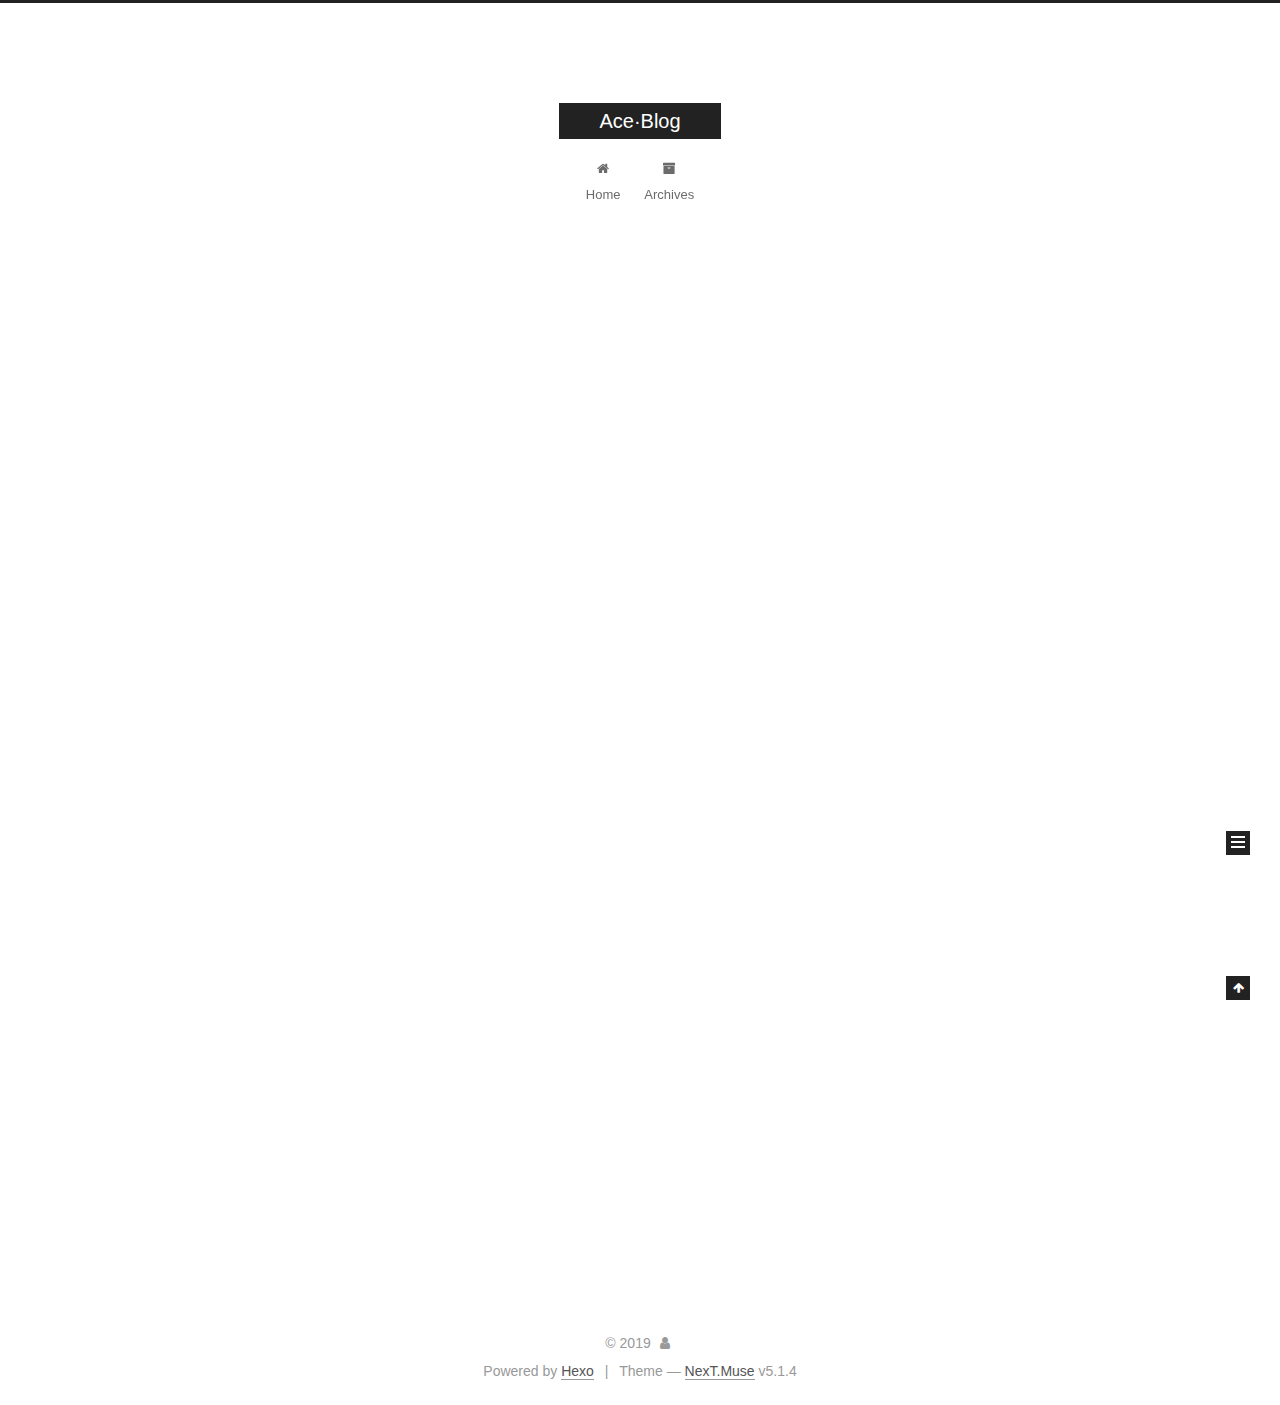
==== commit ce954085: "Site updated: 2019-09-18 10:27:14" ====
--- a/index.html
+++ b/index.html
@@ -1,188 +1,620 @@
 <!DOCTYPE html>
-<html>
+
+
+
+  
+
+
+<html class="theme-next muse use-motion" lang="en">
 <head><meta name="generator" content="Hexo 3.9.0">
-  <meta charset="utf-8">
-  
-
-  
-  <title>Ace·Blog</title>
-  <meta name="viewport" content="width=device-width, initial-scale=1, maximum-scale=1">
-  <meta property="og:type" content="website">
+  <meta charset="UTF-8">
+<meta http-equiv="X-UA-Compatible" content="IE=edge">
+<meta name="viewport" content="width=device-width, initial-scale=1, maximum-scale=1">
+<meta name="theme-color" content="#222">
+
+
+
+
+
+
+
+
+
+<meta http-equiv="Cache-Control" content="no-transform">
+<meta http-equiv="Cache-Control" content="no-siteapp">
+
+
+
+
+
+
+
+
+
+
+
+
+
+
+
+
+  
+  
+  <link href="/lib/fancybox/source/jquery.fancybox.css?v=2.1.5" rel="stylesheet" type="text/css">
+
+
+
+
+
+
+
+<link href="/lib/font-awesome/css/font-awesome.min.css?v=4.6.2" rel="stylesheet" type="text/css">
+
+<link href="/css/main.css?v=5.1.4" rel="stylesheet" type="text/css">
+
+
+  <link rel="apple-touch-icon" sizes="180x180" href="/images/apple-touch-icon-next.png?v=5.1.4">
+
+
+  <link rel="icon" type="image/png" sizes="32x32" href="/images/favicon-32x32-next.png?v=5.1.4">
+
+
+  <link rel="icon" type="image/png" sizes="16x16" href="/images/favicon-16x16-next.png?v=5.1.4">
+
+
+  <link rel="mask-icon" href="/images/logo.svg?v=5.1.4" color="#222">
+
+
+
+
+
+  <meta name="keywords" content="Hexo, NexT">
+
+
+
+
+
+
+
+
+
+
+<meta property="og:type" content="website">
 <meta property="og:title" content="Ace·Blog">
 <meta property="og:url" content="https://aceknight.top/index.html">
 <meta property="og:site_name" content="Ace·Blog">
 <meta property="og:locale" content="en">
 <meta name="twitter:card" content="summary">
 <meta name="twitter:title" content="Ace·Blog">
-  
-    <link rel="alternate" href="/atom.xml" title="Ace·Blog" type="application/atom+xml">
-  
-  
-    <link rel="icon" href="/favicon.png">
-  
-  
-    <link href="//fonts.googleapis.com/css?family=Source+Code+Pro" rel="stylesheet" type="text/css">
-  
-  <link rel="stylesheet" href="/css/style.css">
+
+
+
+<script type="text/javascript" id="hexo.configurations">
+  var NexT = window.NexT || {};
+  var CONFIG = {
+    root: '/',
+    scheme: 'Muse',
+    version: '5.1.4',
+    sidebar: {"position":"left","display":"post","offset":12,"b2t":false,"scrollpercent":false,"onmobile":false},
+    fancybox: true,
+    tabs: true,
+    motion: {"enable":true,"async":false,"transition":{"post_block":"fadeIn","post_header":"slideDownIn","post_body":"slideDownIn","coll_header":"slideLeftIn","sidebar":"slideUpIn"}},
+    duoshuo: {
+      userId: '0',
+      author: 'Author'
+    },
+    algolia: {
+      applicationID: '',
+      apiKey: '',
+      indexName: '',
+      hits: {"per_page":10},
+      labels: {"input_placeholder":"Search for Posts","hits_empty":"We didn't find any results for the search: ${query}","hits_stats":"${hits} results found in ${time} ms"}
+    }
+  };
+</script>
+
+
+
+  <link rel="canonical" href="https://aceknight.top/">
+
+
+
+
+
+  <title>Ace·Blog</title>
+  
+
+
+
+
+
+
+
+
 </head>
-</html>
-<body>
-  <div id="container">
-    <div id="wrap">
-      <header id="header">
-  <div id="banner"></div>
-  <div id="header-outer" class="outer">
-    <div id="header-title" class="inner">
-      <h1 id="logo-wrap">
-        <a href="/" id="logo">Ace·Blog</a>
-      </h1>
-      
+
+<body itemscope itemtype="http://schema.org/WebPage" lang="en">
+
+  
+  
+    
+  
+
+  <div class="container sidebar-position-left 
+  page-home">
+    <div class="headband"></div>
+
+    <header id="header" class="header" itemscope itemtype="http://schema.org/WPHeader">
+      <div class="header-inner"><div class="site-brand-wrapper">
+  <div class="site-meta ">
+    
+
+    <div class="custom-logo-site-title">
+      <a href="/" class="brand" rel="start">
+        <span class="logo-line-before"><i></i></span>
+        <span class="site-title">Ace·Blog</span>
+        <span class="logo-line-after"><i></i></span>
+      </a>
     </div>
-    <div id="header-inner" class="inner">
-      <nav id="main-nav">
-        <a id="main-nav-toggle" class="nav-icon"></a>
-        
-          <a class="main-nav-link" href="/">Home</a>
-        
-          <a class="main-nav-link" href="/archives">Archives</a>
-        
-      </nav>
-      <nav id="sub-nav">
-        
-          <a id="nav-rss-link" class="nav-icon" href="/atom.xml" title="RSS Feed"></a>
-        
-        <a id="nav-search-btn" class="nav-icon" title="Search"></a>
-      </nav>
-      <div id="search-form-wrap">
-        <form action="//google.com/search" method="get" accept-charset="UTF-8" class="search-form"><input type="search" name="q" class="search-form-input" placeholder="Search"><button type="submit" class="search-form-submit">&#xF002;</button><input type="hidden" name="sitesearch" value="https://aceknight.top"></form>
-      </div>
+      
+        <p class="site-subtitle"></p>
+      
+  </div>
+
+  <div class="site-nav-toggle">
+    <button>
+      <span class="btn-bar"></span>
+      <span class="btn-bar"></span>
+      <span class="btn-bar"></span>
+    </button>
+  </div>
+</div>
+
+<nav class="site-nav">
+  
+
+  
+    <ul id="menu" class="menu">
+      
+        
+        <li class="menu-item menu-item-home">
+          <a href="/" rel="section">
+            
+              <i class="menu-item-icon fa fa-fw fa-home"></i> <br>
+            
+            Home
+          </a>
+        </li>
+      
+        
+        <li class="menu-item menu-item-archives">
+          <a href="/archives/" rel="section">
+            
+              <i class="menu-item-icon fa fa-fw fa-archive"></i> <br>
+            
+            Archives
+          </a>
+        </li>
+      
+
+      
+    </ul>
+  
+
+  
+</nav>
+
+
+
+ </div>
+    </header>
+
+    <main id="main" class="main">
+      <div class="main-inner">
+        <div class="content-wrap">
+          <div id="content" class="content">
+            
+  <section id="posts" class="posts-expand">
+    
+      
+
+  
+
+  
+  
+  
+
+  <article class="post post-type-normal" itemscope itemtype="http://schema.org/Article">
+  
+  
+  
+  <div class="post-block">
+    <link itemprop="mainEntityOfPage" href="https://aceknight.top/2019/09/13/hello-world/">
+
+    <span hidden itemprop="author" itemscope itemtype="http://schema.org/Person">
+      <meta itemprop="name" content>
+      <meta itemprop="description" content>
+      <meta itemprop="image" content="/images/avatar.gif">
+    </span>
+
+    <span hidden itemprop="publisher" itemscope itemtype="http://schema.org/Organization">
+      <meta itemprop="name" content="Ace·Blog">
+    </span>
+
+    
+      <header class="post-header">
+
+        
+        
+          <h1 class="post-title" itemprop="name headline">
+                
+                <a class="post-title-link" href="/2019/09/13/hello-world/" itemprop="url">Hello World</a></h1>
+        
+
+        <div class="post-meta">
+          <span class="post-time">
+            
+              <span class="post-meta-item-icon">
+                <i class="fa fa-calendar-o"></i>
+              </span>
+              
+                <span class="post-meta-item-text">Posted on</span>
+              
+              <time title="Post created" itemprop="dateCreated datePublished" datetime="2019-09-13T22:46:52+08:00">
+                2019-09-13
+              </time>
+            
+
+            
+
+            
+          </span>
+
+          
+
+          
+            
+          
+
+          
+          
+
+          
+
+          
+
+          
+
+        </div>
+      </header>
+    
+
+    
+    
+    
+    <div class="post-body" itemprop="articleBody">
+
+      
+      
+
+      
+        
+          
+            <p>Welcome to <a href="https://hexo.io/" target="_blank" rel="noopener">Hexo</a>! This is your very first post. Check <a href="https://hexo.io/docs/" target="_blank" rel="noopener">documentation</a> for more info. If you get any problems when using Hexo, you can find the answer in <a href="https://hexo.io/docs/troubleshooting.html" target="_blank" rel="noopener">troubleshooting</a> or you can ask me on <a href="https://github.com/hexojs/hexo/issues" target="_blank" rel="noopener">GitHub</a>.</p>
+<h2 id="Quick-Start"><a href="#Quick-Start" class="headerlink" title="Quick Start"></a>Quick Start</h2><h3 id="Create-a-new-post"><a href="#Create-a-new-post" class="headerlink" title="Create a new post"></a>Create a new post</h3><figure class="highlight bash"><table><tr><td class="gutter"><pre><span class="line">1</span><br></pre></td><td class="code"><pre><span class="line">$ hexo new <span class="string">"My New Post"</span></span><br></pre></td></tr></table></figure>
+
+<p>More info: <a href="https://hexo.io/docs/writing.html" target="_blank" rel="noopener">Writing</a></p>
+<h3 id="Run-server"><a href="#Run-server" class="headerlink" title="Run server"></a>Run server</h3><figure class="highlight bash"><table><tr><td class="gutter"><pre><span class="line">1</span><br></pre></td><td class="code"><pre><span class="line">$ hexo server</span><br></pre></td></tr></table></figure>
+
+<p>More info: <a href="https://hexo.io/docs/server.html" target="_blank" rel="noopener">Server</a></p>
+<h3 id="Generate-static-files"><a href="#Generate-static-files" class="headerlink" title="Generate static files"></a>Generate static files</h3><figure class="highlight bash"><table><tr><td class="gutter"><pre><span class="line">1</span><br></pre></td><td class="code"><pre><span class="line">$ hexo generate</span><br></pre></td></tr></table></figure>
+
+<p>More info: <a href="https://hexo.io/docs/generating.html" target="_blank" rel="noopener">Generating</a></p>
+<h3 id="Deploy-to-remote-sites"><a href="#Deploy-to-remote-sites" class="headerlink" title="Deploy to remote sites"></a>Deploy to remote sites</h3><figure class="highlight bash"><table><tr><td class="gutter"><pre><span class="line">1</span><br></pre></td><td class="code"><pre><span class="line">$ hexo deploy</span><br></pre></td></tr></table></figure>
+
+<p>More info: <a href="https://hexo.io/docs/deployment.html" target="_blank" rel="noopener">Deployment</a></p>
+
+          
+        
+      
+    </div>
+    
+    
+    
+
+    
+
+    
+
+    
+
+    <footer class="post-footer">
+      
+
+      
+
+      
+
+      
+      
+        <div class="post-eof"></div>
+      
+    </footer>
+  </div>
+  
+  
+  
+  </article>
+
+
+    
+  </section>
+
+  
+
+
+          </div>
+          
+
+
+          
+
+        </div>
+        
+          
+  
+  <div class="sidebar-toggle">
+    <div class="sidebar-toggle-line-wrap">
+      <span class="sidebar-toggle-line sidebar-toggle-line-first"></span>
+      <span class="sidebar-toggle-line sidebar-toggle-line-middle"></span>
+      <span class="sidebar-toggle-line sidebar-toggle-line-last"></span>
     </div>
   </div>
-</header>
-      <div class="outer">
-        <section id="main">
-  
-    <article id="post-hello-world" class="article article-type-post" itemscope itemprop="blogPost">
-  <div class="article-meta">
-    <a href="/2019/09/13/hello-world/" class="article-date">
-  <time datetime="2019-09-13T14:46:52.526Z" itemprop="datePublished">2019-09-13</time>
-</a>
-    
+
+  <aside id="sidebar" class="sidebar">
+    
+    <div class="sidebar-inner">
+
+      
+
+      
+
+      <section class="site-overview-wrap sidebar-panel sidebar-panel-active">
+        <div class="site-overview">
+          <div class="site-author motion-element" itemprop="author" itemscope itemtype="http://schema.org/Person">
+            
+              <p class="site-author-name" itemprop="name"></p>
+              <p class="site-description motion-element" itemprop="description"></p>
+          </div>
+
+          <nav class="site-state motion-element">
+
+            
+              <div class="site-state-item site-state-posts">
+              
+                <a href="/archives/">
+              
+                  <span class="site-state-item-count">1</span>
+                  <span class="site-state-item-name">posts</span>
+                </a>
+              </div>
+            
+
+            
+
+            
+
+          </nav>
+
+          
+
+          
+
+          
+          
+
+          
+          
+
+          
+
+        </div>
+      </section>
+
+      
+
+      
+
+    </div>
+  </aside>
+
+
+        
+      </div>
+    </main>
+
+    <footer id="footer" class="footer">
+      <div class="footer-inner">
+        <div class="copyright">&copy; <span itemprop="copyrightYear">2019</span>
+  <span class="with-love">
+    <i class="fa fa-user"></i>
+  </span>
+  <span class="author" itemprop="copyrightHolder"></span>
+
+  
+</div>
+
+
+  <div class="powered-by">Powered by <a class="theme-link" target="_blank" href="https://hexo.io">Hexo</a></div>
+
+
+
+  <span class="post-meta-divider">|</span>
+
+
+
+  <div class="theme-info">Theme &mdash; <a class="theme-link" target="_blank" href="https://github.com/iissnan/hexo-theme-next">NexT.Muse</a> v5.1.4</div>
+
+
+
+
+        
+
+
+
+
+
+
+
+        
+      </div>
+    </footer>
+
+    
+      <div class="back-to-top">
+        <i class="fa fa-arrow-up"></i>
+        
+      </div>
+    
+
+    
+
   </div>
-  <div class="article-inner">
-    
-    
-      <header class="article-header">
-        
-  
-    <h1 itemprop="name">
-      <a class="article-title" href="/2019/09/13/hello-world/">Hello World</a>
-    </h1>
-  
-
-      </header>
-    
-    <div class="article-entry" itemprop="articleBody">
-      
-        <p>Welcome to <a href="https://hexo.io/" target="_blank" rel="noopener">Hexo</a>! This is your very first post. Check <a href="https://hexo.io/docs/" target="_blank" rel="noopener">documentation</a> for more info. If you get any problems when using Hexo, you can find the answer in <a href="https://hexo.io/docs/troubleshooting.html" target="_blank" rel="noopener">troubleshooting</a> or you can ask me on <a href="https://github.com/hexojs/hexo/issues" target="_blank" rel="noopener">GitHub</a>.</p>
-<h2 id="Quick-Start"><a href="#Quick-Start" class="headerlink" title="Quick Start"></a>Quick Start</h2><h3 id="Create-a-new-post"><a href="#Create-a-new-post" class="headerlink" title="Create a new post"></a>Create a new post</h3><figure class="highlight bash"><table><tr><td class="gutter"><pre><span class="line">1</span><br></pre></td><td class="code"><pre><span class="line">$ hexo new <span class="string">"My New Post"</span></span><br></pre></td></tr></table></figure>
-
-<p>More info: <a href="https://hexo.io/docs/writing.html" target="_blank" rel="noopener">Writing</a></p>
-<h3 id="Run-server"><a href="#Run-server" class="headerlink" title="Run server"></a>Run server</h3><figure class="highlight bash"><table><tr><td class="gutter"><pre><span class="line">1</span><br></pre></td><td class="code"><pre><span class="line">$ hexo server</span><br></pre></td></tr></table></figure>
-
-<p>More info: <a href="https://hexo.io/docs/server.html" target="_blank" rel="noopener">Server</a></p>
-<h3 id="Generate-static-files"><a href="#Generate-static-files" class="headerlink" title="Generate static files"></a>Generate static files</h3><figure class="highlight bash"><table><tr><td class="gutter"><pre><span class="line">1</span><br></pre></td><td class="code"><pre><span class="line">$ hexo generate</span><br></pre></td></tr></table></figure>
-
-<p>More info: <a href="https://hexo.io/docs/generating.html" target="_blank" rel="noopener">Generating</a></p>
-<h3 id="Deploy-to-remote-sites"><a href="#Deploy-to-remote-sites" class="headerlink" title="Deploy to remote sites"></a>Deploy to remote sites</h3><figure class="highlight bash"><table><tr><td class="gutter"><pre><span class="line">1</span><br></pre></td><td class="code"><pre><span class="line">$ hexo deploy</span><br></pre></td></tr></table></figure>
-
-<p>More info: <a href="https://hexo.io/docs/deployment.html" target="_blank" rel="noopener">Deployment</a></p>
-
-      
-    </div>
-    <footer class="article-footer">
-      <a data-url="https://aceknight.top/2019/09/13/hello-world/" data-id="ck0jqv45r00001ssxjcrv1hdo" class="article-share-link">Share</a>
-      
-      
-    </footer>
-  </div>
-  
-</article>
-
-
-  
-
-
-</section>
-        
-          <aside id="sidebar">
-  
-    
-
-  
-    
-
-  
-    
-  
-    
-  <div class="widget-wrap">
-    <h3 class="widget-title">Archives</h3>
-    <div class="widget">
-      <ul class="archive-list"><li class="archive-list-item"><a class="archive-list-link" href="/archives/2019/09/">September 2019</a></li></ul>
-    </div>
-  </div>
-
-
-  
-    
-  <div class="widget-wrap">
-    <h3 class="widget-title">Recent Posts</h3>
-    <div class="widget">
-      <ul>
-        
-          <li>
-            <a href="/2019/09/13/hello-world/">Hello World</a>
-          </li>
-        
-      </ul>
-    </div>
-  </div>
-
-  
-</aside>
-        
-      </div>
-      <footer id="footer">
-  
-  <div class="outer">
-    <div id="footer-info" class="inner">
-      &copy; 2019 Ace·Blog<br>
-      Powered by <a href="http://hexo.io/" target="_blank">Hexo</a>
-    </div>
-  </div>
-</footer>
-    </div>
-    <nav id="mobile-nav">
-  
-    <a href="/" class="mobile-nav-link">Home</a>
-  
-    <a href="/archives" class="mobile-nav-link">Archives</a>
-  
-</nav>
-    
-
-<script src="//ajax.googleapis.com/ajax/libs/jquery/2.0.3/jquery.min.js"></script>
-
-
-  <link rel="stylesheet" href="/fancybox/jquery.fancybox.css">
-  <script src="/fancybox/jquery.fancybox.pack.js"></script>
-
-
-<script src="/js/script.js"></script>
-
-
-
-  </div>
+
+  
+
+<script type="text/javascript">
+  if (Object.prototype.toString.call(window.Promise) !== '[object Function]') {
+    window.Promise = null;
+  }
+</script>
+
+
+
+
+
+
+
+
+
+  
+
+
+
+
+
+
+
+
+
+
+
+
+  
+  
+    <script type="text/javascript" src="/lib/jquery/index.js?v=2.1.3"></script>
+  
+
+  
+  
+    <script type="text/javascript" src="/lib/fastclick/lib/fastclick.min.js?v=1.0.6"></script>
+  
+
+  
+  
+    <script type="text/javascript" src="/lib/jquery_lazyload/jquery.lazyload.js?v=1.9.7"></script>
+  
+
+  
+  
+    <script type="text/javascript" src="/lib/velocity/velocity.min.js?v=1.2.1"></script>
+  
+
+  
+  
+    <script type="text/javascript" src="/lib/velocity/velocity.ui.min.js?v=1.2.1"></script>
+  
+
+  
+  
+    <script type="text/javascript" src="/lib/fancybox/source/jquery.fancybox.pack.js?v=2.1.5"></script>
+  
+
+
+  
+
+
+  <script type="text/javascript" src="/js/src/utils.js?v=5.1.4"></script>
+
+  <script type="text/javascript" src="/js/src/motion.js?v=5.1.4"></script>
+
+
+
+  
+  
+
+  
+
+  
+
+
+  <script type="text/javascript" src="/js/src/bootstrap.js?v=5.1.4"></script>
+
+
+
+  
+
+
+  
+
+
+
+
+	
+
+
+
+
+
+  
+
+
+
+
+
+  
+
+
+
+
+
+
+
+
+
+
+
+
+  
+
+
+
+
+
+  
+
+  
+
+  
+
+  
+  
+
+  
+
+  
+
+  
+
 </body>
-</html>+</html>
--- a/css/main.css
+++ b/css/main.css
@@ -0,0 +1,2662 @@
+/* normalize.css v3.0.2 | MIT License | git.io/normalize */
+html {
+  font-family: sans-serif; /* 1 */
+  -ms-text-size-adjust: 100%; /* 2 */
+  -webkit-text-size-adjust: 100%; /* 2 */
+}
+body {
+  margin: 0;
+}
+article,
+aside,
+details,
+figcaption,
+figure,
+footer,
+header,
+hgroup,
+main,
+menu,
+nav,
+section,
+summary {
+  display: block;
+}
+audio,
+canvas,
+progress,
+video {
+  display: inline-block; /* 1 */
+  vertical-align: baseline; /* 2 */
+}
+audio:not([controls]) {
+  display: none;
+  height: 0;
+}
+[hidden],
+template {
+  display: none;
+}
+a {
+  background-color: transparent;
+}
+a:active,
+a:hover {
+  outline: 0;
+}
+abbr[title] {
+  border-bottom: 1px dotted;
+}
+b,
+strong {
+  font-weight: bold;
+}
+dfn {
+  font-style: italic;
+}
+h1 {
+  font-size: 2em;
+  margin: 0.67em 0;
+}
+mark {
+  background: #ff0;
+  color: #000;
+}
+small {
+  font-size: 80%;
+}
+sub,
+sup {
+  font-size: 75%;
+  line-height: 0;
+  position: relative;
+  vertical-align: baseline;
+}
+sup {
+  top: -0.5em;
+}
+sub {
+  bottom: -0.25em;
+}
+img {
+  border: 0;
+}
+svg:not(:root) {
+  overflow: hidden;
+}
+figure {
+  margin: 1em 40px;
+}
+hr {
+  -moz-box-sizing: content-box;
+  box-sizing: content-box;
+  height: 0;
+}
+pre {
+  overflow: auto;
+}
+code,
+kbd,
+pre,
+samp {
+  font-family: monospace, monospace;
+  font-size: 1em;
+}
+button,
+input,
+optgroup,
+select,
+textarea {
+  color: inherit; /* 1 */
+  font: inherit; /* 2 */
+  margin: 0; /* 3 */
+}
+button {
+  overflow: visible;
+}
+button,
+select {
+  text-transform: none;
+}
+button,
+html input[type="button"],
+input[type="reset"],
+input[type="submit"] {
+  -webkit-appearance: button; /* 2 */
+  cursor: pointer; /* 3 */
+}
+button[disabled],
+html input[disabled] {
+  cursor: default;
+}
+button::-moz-focus-inner,
+input::-moz-focus-inner {
+  border: 0;
+  padding: 0;
+}
+input {
+  line-height: normal;
+}
+input[type="checkbox"],
+input[type="radio"] {
+  box-sizing: border-box; /* 1 */
+  padding: 0; /* 2 */
+}
+input[type="number"]::-webkit-inner-spin-button,
+input[type="number"]::-webkit-outer-spin-button {
+  height: auto;
+}
+input[type="search"] {
+  -webkit-appearance: textfield; /* 1 */
+  -moz-box-sizing: content-box;
+  -webkit-box-sizing: content-box; /* 2 */
+  box-sizing: content-box;
+}
+input[type="search"]::-webkit-search-cancel-button,
+input[type="search"]::-webkit-search-decoration {
+  -webkit-appearance: none;
+}
+fieldset {
+  border: 1px solid #c0c0c0;
+  margin: 0 2px;
+  padding: 0.35em 0.625em 0.75em;
+}
+legend {
+  border: 0; /* 1 */
+  padding: 0; /* 2 */
+}
+textarea {
+  overflow: auto;
+}
+optgroup {
+  font-weight: bold;
+}
+table {
+  border-collapse: collapse;
+  border-spacing: 0;
+}
+td,
+th {
+  padding: 0;
+}
+::selection {
+  background: #262a30;
+  color: #fff;
+}
+body {
+  position: relative;
+  font-family: 'Lato', "PingFang SC", "Microsoft YaHei", sans-serif;
+  font-size: 14px;
+  line-height: 2;
+  color: #555;
+  background: #fff;
+}
+@media (max-width: 767px) {
+  body {
+    padding-right: 0 !important;
+  }
+}
+@media (min-width: 768px) and (max-width: 991px) {
+  body {
+    padding-right: 0 !important;
+  }
+}
+@media (min-width: 1600px) {
+  body {
+    font-size: 16px;
+  }
+}
+h1,
+h2,
+h3,
+h4,
+h5,
+h6 {
+  margin: 0;
+  padding: 0;
+  font-weight: bold;
+  line-height: 1.5;
+  font-family: 'Lato', "PingFang SC", "Microsoft YaHei", sans-serif;
+}
+h2,
+h3,
+h4,
+h5,
+h6 {
+  margin: 20px 0 15px;
+}
+h1 {
+  font-size: 22px;
+}
+@media (max-width: 767px) {
+  h1 {
+    font-size: 18px;
+  }
+}
+h2 {
+  font-size: 20px;
+}
+@media (max-width: 767px) {
+  h2 {
+    font-size: 16px;
+  }
+}
+h3 {
+  font-size: 18px;
+}
+@media (max-width: 767px) {
+  h3 {
+    font-size: 14px;
+  }
+}
+h4 {
+  font-size: 16px;
+}
+@media (max-width: 767px) {
+  h4 {
+    font-size: 12px;
+  }
+}
+h5 {
+  font-size: 14px;
+}
+@media (max-width: 767px) {
+  h5 {
+    font-size: 10px;
+  }
+}
+h6 {
+  font-size: 12px;
+}
+@media (max-width: 767px) {
+  h6 {
+    font-size: 8px;
+  }
+}
+p {
+  margin: 0 0 20px 0;
+}
+a {
+  color: #555;
+  text-decoration: none;
+  outline: none;
+  border-bottom: 1px solid #999;
+  word-wrap: break-word;
+}
+a:hover {
+  color: #222;
+  border-bottom-color: #222;
+}
+blockquote {
+  margin: 0;
+  padding: 0;
+}
+img {
+  display: block;
+  margin: auto;
+  max-width: 100%;
+  height: auto;
+}
+hr {
+  margin: 40px 0;
+  height: 3px;
+  border: none;
+  background-color: #ddd;
+  background-image: repeating-linear-gradient(-45deg, #fff, #fff 4px, transparent 4px, transparent 8px);
+}
+blockquote {
+  padding: 0 15px;
+  color: #666;
+  border-left: 4px solid #ddd;
+}
+blockquote cite::before {
+  content: "-";
+  padding: 0 5px;
+}
+dt {
+  font-weight: 700;
+}
+dd {
+  margin: 0;
+  padding: 0;
+}
+kbd {
+  border: 1px solid #ccc;
+  border-radius: 0.2em;
+  box-shadow: 0.1em 0.1em 0.2em rgba(0,0,0,0.1);
+  background-color: #f9f9f9;
+  font-family: inherit;
+  background-image: -webkit-linear-gradient(top, #eee, #fff, #eee);
+  padding: 0.1em 0.3em;
+  white-space: nowrap;
+}
+.text-left {
+  text-align: left;
+}
+.text-center {
+  text-align: center;
+}
+.text-right {
+  text-align: right;
+}
+.text-justify {
+  text-align: justify;
+}
+.text-nowrap {
+  white-space: nowrap;
+}
+.text-lowercase {
+  text-transform: lowercase;
+}
+.text-uppercase {
+  text-transform: uppercase;
+}
+.text-capitalize {
+  text-transform: capitalize;
+}
+.center-block {
+  display: block;
+  margin-left: auto;
+  margin-right: auto;
+}
+.clearfix:before,
+.clearfix:after {
+  content: " ";
+  display: table;
+}
+.clearfix:after {
+  clear: both;
+}
+.pullquote {
+  width: 45%;
+}
+.pullquote.left {
+  float: left;
+  margin-left: 5px;
+  margin-right: 10px;
+}
+.pullquote.right {
+  float: right;
+  margin-left: 10px;
+  margin-right: 5px;
+}
+.affix.affix.affix {
+  position: fixed;
+}
+.translation {
+  margin-top: -20px;
+  font-size: 14px;
+  color: #999;
+}
+.scrollbar-measure {
+  width: 100px;
+  height: 100px;
+  overflow: scroll;
+  position: absolute;
+  top: -9999px;
+}
+.use-motion .motion-element {
+  opacity: 0;
+}
+table {
+  margin: 20px 0;
+  width: 100%;
+  border-collapse: collapse;
+  border-spacing: 0;
+  border: 1px solid #ddd;
+  font-size: 14px;
+  table-layout: fixed;
+  word-wrap: break-all;
+}
+table>tbody>tr:nth-of-type(odd) {
+  background-color: #f9f9f9;
+}
+table>tbody>tr:hover {
+  background-color: #f5f5f5;
+}
+caption,
+th,
+td {
+  padding: 8px;
+  text-align: left;
+  vertical-align: middle;
+  font-weight: normal;
+}
+th,
+td {
+  border-bottom: 3px solid #ddd;
+  border-right: 1px solid #eee;
+}
+th {
+  padding-bottom: 10px;
+  font-weight: 700;
+}
+td {
+  border-bottom-width: 1px;
+}
+html,
+body {
+  height: 100%;
+}
+.container {
+  position: relative;
+  min-height: 100%;
+}
+.header-inner {
+  margin: 0 auto;
+  padding: 100px 0 70px;
+  width: 700px;
+}
+@media (min-width: 1600px) {
+  .container .header-inner {
+    width: 900px;
+  }
+}
+.main {
+  padding-bottom: 150px;
+}
+.main-inner {
+  margin: 0 auto;
+  width: 700px;
+}
+@media (min-width: 1600px) {
+  .container .main-inner {
+    width: 900px;
+  }
+}
+.footer {
+  position: absolute;
+  left: 0;
+  bottom: 0;
+  width: 100%;
+  min-height: 50px;
+}
+.footer-inner {
+  box-sizing: border-box;
+  margin: 20px auto;
+  width: 700px;
+}
+@media (min-width: 1600px) {
+  .container .footer-inner {
+    width: 900px;
+  }
+}
+pre,
+.highlight {
+  overflow: auto;
+  margin: 20px 0;
+  padding: 0;
+  font-size: 13px;
+  color: #4d4d4c;
+  background: #f7f7f7;
+  line-height: 1.6;
+}
+pre,
+code {
+  font-family: consolas, Menlo, "PingFang SC", "Microsoft YaHei", monospace;
+}
+code {
+  padding: 2px 4px;
+  word-wrap: break-word;
+  color: #555;
+  background: #eee;
+  border-radius: 3px;
+  font-size: 13px;
+}
+pre {
+  padding: 10px;
+}
+pre code {
+  padding: 0;
+  color: #4d4d4c;
+  background: none;
+  text-shadow: none;
+}
+.highlight {
+  border-radius: 1px;
+}
+.highlight pre {
+  border: none;
+  margin: 0;
+  padding: 10px 0;
+}
+.highlight table {
+  margin: 0;
+  width: auto;
+  border: none;
+}
+.highlight td {
+  border: none;
+  padding: 0;
+}
+.highlight figcaption {
+  font-size: 1em;
+  color: #4d4d4c;
+  line-height: 1em;
+  margin-bottom: 1em;
+}
+.highlight figcaption:before,
+.highlight figcaption:after {
+  content: " ";
+  display: table;
+}
+.highlight figcaption:after {
+  clear: both;
+}
+.highlight figcaption a {
+  float: right;
+  color: #4d4d4c;
+}
+.highlight figcaption a:hover {
+  border-bottom-color: #4d4d4c;
+}
+.highlight .gutter pre {
+  padding-left: 10px;
+  padding-right: 10px;
+  color: #869194;
+  text-align: right;
+  background-color: #eff2f3;
+}
+.highlight .code pre {
+  width: 100%;
+  padding-left: 10px;
+  padding-right: 10px;
+  background-color: #f7f7f7;
+}
+.highlight .line {
+  height: 20px;
+}
+.gutter {
+  -webkit-user-select: none;
+  -moz-user-select: none;
+  -ms-user-select: none;
+  user-select: none;
+}
+.gist table {
+  width: auto;
+}
+.gist table td {
+  border: none;
+}
+pre .deletion {
+  background: #fdd;
+}
+pre .addition {
+  background: #dfd;
+}
+pre .meta {
+  color: #8959a8;
+}
+pre .comment {
+  color: #8e908c;
+}
+pre .variable,
+pre .attribute,
+pre .tag,
+pre .regexp,
+pre .ruby .constant,
+pre .xml .tag .title,
+pre .xml .pi,
+pre .xml .doctype,
+pre .html .doctype,
+pre .css .id,
+pre .css .class,
+pre .css .pseudo {
+  color: #c82829;
+}
+pre .number,
+pre .preprocessor,
+pre .built_in,
+pre .literal,
+pre .params,
+pre .constant,
+pre .command {
+  color: #f5871f;
+}
+pre .ruby .class .title,
+pre .css .rules .attribute,
+pre .string,
+pre .value,
+pre .inheritance,
+pre .header,
+pre .ruby .symbol,
+pre .xml .cdata,
+pre .special,
+pre .number,
+pre .formula {
+  color: #718c00;
+}
+pre .title,
+pre .css .hexcolor {
+  color: #3e999f;
+}
+pre .function,
+pre .python .decorator,
+pre .python .title,
+pre .ruby .function .title,
+pre .ruby .title .keyword,
+pre .perl .sub,
+pre .javascript .title,
+pre .coffeescript .title {
+  color: #4271ae;
+}
+pre .keyword,
+pre .javascript .function {
+  color: #8959a8;
+}
+.full-image.full-image.full-image.full-image {
+  border: none;
+  max-width: 100%;
+  width: auto;
+  margin: 20px auto 25px;
+}
+@media (min-width: 992px) {
+  .full-image.full-image.full-image.full-image {
+    max-width: none;
+    width: 110%;
+    margin: 25px -5%;
+  }
+}
+.blockquote-center,
+.page-home .post-type-quote blockquote,
+.page-post-detail .post-type-quote blockquote {
+  position: relative;
+  margin: 40px 0;
+  padding: 0;
+  border-left: none;
+  text-align: center;
+}
+.blockquote-center::before,
+.page-home .post-type-quote blockquote::before,
+.page-post-detail .post-type-quote blockquote::before,
+.blockquote-center::after,
+.page-home .post-type-quote blockquote::after,
+.page-post-detail .post-type-quote blockquote::after {
+  position: absolute;
+  content: ' ';
+  display: block;
+  width: 100%;
+  height: 24px;
+  opacity: 0.2;
+  background-repeat: no-repeat;
+  background-position: 0 -6px;
+  background-size: 22px 22px;
+}
+.blockquote-center::before,
+.page-home .post-type-quote blockquote::before,
+.page-post-detail .post-type-quote blockquote::before {
+  top: -20px;
+  background-image: url("../images/quote-l.svg");
+  border-top: 1px solid #ccc;
+}
+.blockquote-center::after,
+.page-home .post-type-quote blockquote::after,
+.page-post-detail .post-type-quote blockquote::after {
+  bottom: -20px;
+  background-image: url("../images/quote-r.svg");
+  border-bottom: 1px solid #ccc;
+  background-position: 100% 8px;
+}
+.blockquote-center p,
+.page-home .post-type-quote blockquote p,
+.page-post-detail .post-type-quote blockquote p,
+.blockquote-center div,
+.page-home .post-type-quote blockquote div,
+.page-post-detail .post-type-quote blockquote div {
+  text-align: center;
+}
+.post .post-body .group-picture img {
+  box-sizing: border-box;
+  padding: 0 3px;
+  border: none;
+}
+.post .group-picture-row {
+  overflow: hidden;
+  margin-top: 6px;
+}
+.post .group-picture-row:first-child {
+  margin-top: 0;
+}
+.post .group-picture-column {
+  float: left;
+}
+.page-post-detail .post-body .group-picture-column {
+  float: none;
+  margin-top: 10px;
+  width: auto !important;
+}
+.page-post-detail .post-body .group-picture-column img {
+  margin: 0 auto;
+}
+.page-archive .group-picture-container {
+  overflow: hidden;
+}
+.page-archive .group-picture-row {
+  float: left;
+}
+.page-archive .group-picture-row:first-child {
+  margin-top: 6px;
+}
+.page-archive .group-picture-column {
+  max-width: 150px;
+  max-height: 150px;
+}
+.post-body .note {
+  position: relative;
+  padding: 15px;
+  margin-bottom: 20px;
+  border: 1px solid #eee;
+  border-left-width: 5px;
+  border-radius: 3px;
+}
+.post-body .note h2,
+.post-body .note h3,
+.post-body .note h4,
+.post-body .note h5,
+.post-body .note h6 {
+  margin-top: 0;
+  margin-bottom: 0;
+  border-bottom: initial;
+  padding-top: 0 !important;
+}
+.post-body .note p:first-child,
+.post-body .note ul:first-child,
+.post-body .note ol:first-child,
+.post-body .note table:first-child,
+.post-body .note pre:first-child,
+.post-body .note blockquote:first-child {
+  margin-top: 0;
+}
+.post-body .note p:last-child,
+.post-body .note ul:last-child,
+.post-body .note ol:last-child,
+.post-body .note table:last-child,
+.post-body .note pre:last-child,
+.post-body .note blockquote:last-child {
+  margin-bottom: 0;
+}
+.post-body .note.default {
+  border-left-color: #777;
+}
+.post-body .note.default h2,
+.post-body .note.default h3,
+.post-body .note.default h4,
+.post-body .note.default h5,
+.post-body .note.default h6 {
+  color: #777;
+}
+.post-body .note.primary {
+  border-left-color: #6f42c1;
+}
+.post-body .note.primary h2,
+.post-body .note.primary h3,
+.post-body .note.primary h4,
+.post-body .note.primary h5,
+.post-body .note.primary h6 {
+  color: #6f42c1;
+}
+.post-body .note.info {
+  border-left-color: #428bca;
+}
+.post-body .note.info h2,
+.post-body .note.info h3,
+.post-body .note.info h4,
+.post-body .note.info h5,
+.post-body .note.info h6 {
+  color: #428bca;
+}
+.post-body .note.success {
+  border-left-color: #5cb85c;
+}
+.post-body .note.success h2,
+.post-body .note.success h3,
+.post-body .note.success h4,
+.post-body .note.success h5,
+.post-body .note.success h6 {
+  color: #5cb85c;
+}
+.post-body .note.warning {
+  border-left-color: #f0ad4e;
+}
+.post-body .note.warning h2,
+.post-body .note.warning h3,
+.post-body .note.warning h4,
+.post-body .note.warning h5,
+.post-body .note.warning h6 {
+  color: #f0ad4e;
+}
+.post-body .note.danger {
+  border-left-color: #d9534f;
+}
+.post-body .note.danger h2,
+.post-body .note.danger h3,
+.post-body .note.danger h4,
+.post-body .note.danger h5,
+.post-body .note.danger h6 {
+  color: #d9534f;
+}
+.post-body .label {
+  display: inline;
+  padding: 0 2px;
+  white-space: nowrap;
+}
+.post-body .label.default {
+  background-color: #f0f0f0;
+}
+.post-body .label.primary {
+  background-color: #efe6f7;
+}
+.post-body .label.info {
+  background-color: #e5f2f8;
+}
+.post-body .label.success {
+  background-color: #e7f4e9;
+}
+.post-body .label.warning {
+  background-color: #fcf6e1;
+}
+.post-body .label.danger {
+  background-color: #fae8eb;
+}
+.post-body .tabs {
+  position: relative;
+  display: block;
+  margin-bottom: 20px;
+  padding-top: 10px;
+}
+.post-body .tabs ul.nav-tabs {
+  margin: 0;
+  padding: 0;
+  display: flex;
+  margin-bottom: -1px;
+}
+@media (max-width: 413px) {
+  .post-body .tabs ul.nav-tabs {
+    display: block;
+    margin-bottom: 5px;
+  }
+}
+.post-body .tabs ul.nav-tabs li.tab {
+  list-style-type: none !important;
+  margin: 0 0.25em 0 0;
+  border-top: 3px solid transparent;
+  border-left: 1px solid transparent;
+  border-right: 1px solid transparent;
+}
+@media (max-width: 413px) {
+  .post-body .tabs ul.nav-tabs li.tab {
+    margin: initial;
+    border-top: 1px solid transparent;
+    border-left: 3px solid transparent;
+    border-right: 1px solid transparent;
+    border-bottom: 1px solid transparent;
+  }
+}
+.post-body .tabs ul.nav-tabs li.tab a {
+  outline: 0;
+  border-bottom: initial;
+  display: block;
+  line-height: 1.8em;
+  padding: 0.25em 0.75em;
+  transition-duration: 0.2s;
+  transition-timing-function: ease-out;
+  transition-delay: 0s;
+}
+.post-body .tabs ul.nav-tabs li.tab a i {
+  width: 1.285714285714286em;
+}
+.post-body .tabs ul.nav-tabs li.tab.active {
+  border-top: 3px solid #fc6423;
+  border-left: 1px solid #ddd;
+  border-right: 1px solid #ddd;
+  background-color: #fff;
+}
+@media (max-width: 413px) {
+  .post-body .tabs ul.nav-tabs li.tab.active {
+    border-top: 1px solid #ddd;
+    border-left: 3px solid #fc6423;
+    border-right: 1px solid #ddd;
+    border-bottom: 1px solid #ddd;
+  }
+}
+.post-body .tabs ul.nav-tabs li.tab.active a {
+  cursor: default;
+  color: #555;
+}
+.post-body .tabs .tab-content {
+  background-color: #fff;
+}
+.post-body .tabs .tab-content .tab-pane {
+  border: 1px solid #ddd;
+  padding: 20px 20px 0 20px;
+}
+.post-body .tabs .tab-content .tab-pane:not(.active) {
+  display: none !important;
+}
+.post-body .tabs .tab-content .tab-pane.active {
+  display: block !important;
+}
+.btn {
+  display: inline-block;
+  padding: 0 20px;
+  font-size: 14px;
+  color: #fff;
+  background: #222;
+  border: 2px solid #222;
+  text-decoration: none;
+  border-radius: 0;
+  transition-property: background-color;
+  transition-duration: 0.2s;
+  transition-timing-function: ease-in-out;
+  transition-delay: 0s;
+  line-height: 2;
+}
+.btn:hover {
+  border-color: #222;
+  color: #222;
+  background: #fff;
+}
+.btn +.btn {
+  margin: 0 0 8px 8px;
+}
+.btn .fa-fw {
+  width: 1.285714285714286em;
+  text-align: left;
+}
+.btn-bar {
+  display: block;
+  width: 22px;
+  height: 2px;
+  background: #555;
+  border-radius: 1px;
+}
+.btn-bar+.btn-bar {
+  margin-top: 4px;
+}
+.pagination {
+  margin: 120px 0 40px;
+  text-align: center;
+  border-top: 1px solid #eee;
+}
+.page-number-basic,
+.pagination .prev,
+.pagination .next,
+.pagination .page-number,
+.pagination .space {
+  display: inline-block;
+  position: relative;
+  top: -1px;
+  margin: 0 10px;
+  padding: 0 11px;
+}
+@media (max-width: 767px) {
+  .page-number-basic,
+  .pagination .prev,
+  .pagination .next,
+  .pagination .page-number,
+  .pagination .space {
+    margin: 0 5px;
+  }
+}
+.pagination .prev,
+.pagination .next,
+.pagination .page-number {
+  border-bottom: 0;
+  border-top: 1px solid #eee;
+  transition-property: border-color;
+  transition-duration: 0.2s;
+  transition-timing-function: ease-in-out;
+  transition-delay: 0s;
+}
+.pagination .prev:hover,
+.pagination .next:hover,
+.pagination .page-number:hover {
+  border-top-color: #222;
+}
+.pagination .space {
+  padding: 0;
+  margin: 0;
+}
+.pagination .prev {
+  margin-left: 0;
+}
+.pagination .next {
+  margin-right: 0;
+}
+.pagination .page-number.current {
+  color: #fff;
+  background: #ccc;
+  border-top-color: #ccc;
+}
+@media (max-width: 767px) {
+  .pagination {
+    border-top: none;
+  }
+  .pagination .prev,
+  .pagination .next,
+  .pagination .page-number {
+    margin-bottom: 10px;
+    border-top: 0;
+    border-bottom: 1px solid #eee;
+    padding: 0 10px;
+  }
+  .pagination .prev:hover,
+  .pagination .next:hover,
+  .pagination .page-number:hover {
+    border-bottom-color: #222;
+  }
+}
+.comments {
+  margin: 60px 20px 0;
+}
+.tag-cloud {
+  text-align: center;
+}
+.tag-cloud a {
+  display: inline-block;
+  margin: 10px;
+}
+.back-to-top {
+  box-sizing: border-box;
+  position: fixed;
+  bottom: -100px;
+  right: 30px;
+  z-index: 1050;
+  padding: 0 6px;
+  width: 24px;
+  background: #222;
+  font-size: 12px;
+  opacity: 1;
+  color: #fff;
+  cursor: pointer;
+  text-align: center;
+  -webkit-transform: translateZ(0);
+  transition-property: bottom;
+  transition-duration: 0.2s;
+  transition-timing-function: ease-in-out;
+  transition-delay: 0s;
+}
+@media (min-width: 768px) and (max-width: 991px) {
+  .back-to-top {
+    display: none !important;
+  }
+}
+@media (max-width: 767px) {
+  .back-to-top {
+    display: none !important;
+  }
+}
+.back-to-top.back-to-top-on {
+  bottom: 19px;
+}
+.header {
+  background: transparent;
+}
+.header-inner {
+  position: relative;
+}
+.headband {
+  height: 3px;
+  background: #222;
+}
+.site-meta {
+  margin: 0;
+  text-align: center;
+}
+@media (max-width: 767px) {
+  .site-meta {
+    text-align: center;
+  }
+}
+.brand {
+  position: relative;
+  display: inline-block;
+  padding: 0 40px;
+  color: #fff;
+  background: #222;
+  border-bottom: none;
+}
+.brand:hover {
+  color: #fff;
+}
+.logo {
+  display: inline-block;
+  margin-right: 5px;
+  line-height: 36px;
+  vertical-align: top;
+}
+.site-title {
+  display: inline-block;
+  vertical-align: top;
+  line-height: 36px;
+  font-size: 20px;
+  font-weight: normal;
+  font-family: 'Lato', "PingFang SC", "Microsoft YaHei", sans-serif;
+}
+.site-subtitle {
+  margin-top: 10px;
+  font-size: 13px;
+  color: #999;
+}
+.use-motion .brand {
+  opacity: 0;
+}
+.use-motion .logo,
+.use-motion .site-title,
+.use-motion .site-subtitle {
+  opacity: 0;
+  position: relative;
+  top: -10px;
+}
+.site-nav-toggle {
+  display: none;
+  position: absolute;
+  top: 10px;
+  left: 10px;
+}
+@media (max-width: 767px) {
+  .site-nav-toggle {
+    display: block;
+  }
+}
+.site-nav-toggle button {
+  margin-top: 2px;
+  padding: 9px 10px;
+  background: transparent;
+  border: none;
+}
+@media (max-width: 767px) {
+  .site-nav {
+    display: none;
+    margin: 0 -10px;
+    padding: 0 10px;
+    clear: both;
+    border-top: 1px solid #ddd;
+  }
+}
+@media (min-width: 768px) and (max-width: 991px) {
+  .site-nav {
+    display: block !important;
+  }
+}
+@media (min-width: 992px) {
+  .site-nav {
+    display: block !important;
+  }
+}
+.menu {
+  margin-top: 20px;
+  padding-left: 0;
+  text-align: center;
+}
+.menu .menu-item {
+  display: inline-block;
+  margin: 0 10px;
+  list-style: none;
+}
+@media screen and (max-width: 767px) {
+  .menu .menu-item {
+    margin-top: 10px;
+  }
+}
+.menu .menu-item a {
+  display: block;
+  font-size: 13px;
+  line-height: inherit;
+  border-bottom: 1px solid transparent;
+  transition-property: border-color;
+  transition-duration: 0.2s;
+  transition-timing-function: ease-in-out;
+  transition-delay: 0s;
+}
+.menu .menu-item a:hover {
+  border-bottom-color: #222;
+}
+.menu .menu-item .fa {
+  margin-right: 5px;
+}
+.use-motion .menu-item {
+  opacity: 0;
+}
+.post-body {
+  font-family: 'Lato', "PingFang SC", "Microsoft YaHei", sans-serif;
+}
+@media (max-width: 767px) {
+  .post-body {
+    word-break: break-word;
+  }
+}
+.post-body .fancybox img {
+  display: block !important;
+  margin: 0 auto;
+  cursor: pointer;
+  cursor: zoom-in;
+  cursor: -webkit-zoom-in;
+}
+.post-body .image-caption,
+.post-body .figure .caption {
+  margin: -20px auto 15px;
+  text-align: center;
+  font-size: 14px;
+  color: #999;
+  font-weight: bold;
+  line-height: 1;
+}
+.post-sticky-flag {
+  display: inline-block;
+  font-size: 16px;
+  -ms-transform: rotate(30deg);
+  -webkit-transform: rotate(30deg);
+  -moz-transform: rotate(30deg);
+  -ms-transform: rotate(30deg);
+  -o-transform: rotate(30deg);
+  transform: rotate(30deg);
+}
+.use-motion .post-block,
+.use-motion .pagination,
+.use-motion .comments {
+  opacity: 0;
+}
+.use-motion .post-header {
+  opacity: 0;
+}
+.use-motion .post-body {
+  opacity: 0;
+}
+.use-motion .collection-title {
+  opacity: 0;
+}
+.posts-expand {
+  padding-top: 40px;
+}
+@media (max-width: 767px) {
+  .posts-expand {
+    margin: 0 20px;
+  }
+  .post-body pre .gutter pre {
+    padding-right: 10px;
+  }
+  .post-body .highlight {
+    margin-left: 0px;
+    margin-right: 0px;
+    padding: 0;
+  }
+  .post-body .highlight .gutter pre {
+    padding-right: 10px;
+  }
+}
+@media (min-width: 992px) {
+  .posts-expand .post-body {
+    text-align: justify;
+  }
+}
+.posts-expand .post-body h2,
+.posts-expand .post-body h3,
+.posts-expand .post-body h4,
+.posts-expand .post-body h5,
+.posts-expand .post-body h6 {
+  padding-top: 10px;
+}
+.posts-expand .post-body h2 .header-anchor,
+.posts-expand .post-body h3 .header-anchor,
+.posts-expand .post-body h4 .header-anchor,
+.posts-expand .post-body h5 .header-anchor,
+.posts-expand .post-body h6 .header-anchor {
+  float: right;
+  margin-left: 10px;
+  color: #ccc;
+  border-bottom-style: none;
+  visibility: hidden;
+}
+.posts-expand .post-body h2 .header-anchor:hover,
+.posts-expand .post-body h3 .header-anchor:hover,
+.posts-expand .post-body h4 .header-anchor:hover,
+.posts-expand .post-body h5 .header-anchor:hover,
+.posts-expand .post-body h6 .header-anchor:hover {
+  color: inherit;
+}
+.posts-expand .post-body h2:hover .header-anchor,
+.posts-expand .post-body h3:hover .header-anchor,
+.posts-expand .post-body h4:hover .header-anchor,
+.posts-expand .post-body h5:hover .header-anchor,
+.posts-expand .post-body h6:hover .header-anchor {
+  visibility: visible;
+}
+.posts-expand .post-body ul li {
+  list-style: circle;
+}
+.posts-expand .post-body img {
+  box-sizing: border-box;
+  margin: auto;
+  padding: 3px;
+  border: 1px solid #ddd;
+}
+.posts-expand .post-body .fancybox img {
+  margin: 0 auto 25px;
+}
+@media (max-width: 767px) {
+  .posts-collapse {
+    margin: 0 20px;
+  }
+  .posts-collapse .post-title,
+  .posts-collapse .post-meta {
+    display: block;
+    width: auto;
+    text-align: left;
+  }
+}
+.posts-collapse {
+  position: relative;
+  z-index: 1010;
+  margin-left: 55px;
+}
+.posts-collapse::after {
+  content: " ";
+  position: absolute;
+  top: 20px;
+  left: 0;
+  margin-left: -2px;
+  width: 4px;
+  height: 100%;
+  background: #f5f5f5;
+  z-index: -1;
+}
+@media (max-width: 767px) {
+  .posts-collapse {
+    margin: 0 20px;
+  }
+}
+.posts-collapse .collection-title {
+  position: relative;
+  margin: 60px 0;
+}
+.posts-collapse .collection-title h1,
+.posts-collapse .collection-title h2 {
+  margin-left: 20px;
+}
+.posts-collapse .collection-title small {
+  color: #bbb;
+  margin-left: 5px;
+}
+.posts-collapse .collection-title::before {
+  content: " ";
+  position: absolute;
+  left: 0;
+  top: 50%;
+  margin-left: -4px;
+  margin-top: -4px;
+  width: 8px;
+  height: 8px;
+  background: #bbb;
+  border-radius: 50%;
+}
+.posts-collapse .post {
+  margin: 30px 0;
+}
+.posts-collapse .post-header {
+  position: relative;
+  transition-duration: 0.2s;
+  transition-timing-function: ease-in-out;
+  transition-delay: 0s;
+  transition-property: border;
+  border-bottom: 1px dashed #ccc;
+}
+.posts-collapse .post-header::before {
+  content: " ";
+  position: absolute;
+  left: 0;
+  top: 12px;
+  width: 6px;
+  height: 6px;
+  margin-left: -4px;
+  background: #bbb;
+  border-radius: 50%;
+  border: 1px solid #fff;
+  transition-duration: 0.2s;
+  transition-timing-function: ease-in-out;
+  transition-delay: 0s;
+  transition-property: background;
+}
+.posts-collapse .post-header:hover {
+  border-bottom-color: #666;
+}
+.posts-collapse .post-header:hover::before {
+  background: #222;
+}
+.posts-collapse .post-meta {
+  position: absolute;
+  font-size: 12px;
+  left: 20px;
+  top: 5px;
+}
+.posts-collapse .post-comments-count {
+  display: none;
+}
+.posts-collapse .post-title {
+  margin-left: 60px;
+  font-size: 16px;
+  font-weight: normal;
+  line-height: inherit;
+}
+.posts-collapse .post-title::after {
+  margin-left: 3px;
+  opacity: 0.6;
+}
+.posts-collapse .post-title a {
+  color: #666;
+  border-bottom: none;
+}
+.page-home .post-type-quote .post-header,
+.page-post-detail .post-type-quote .post-header,
+.page-home .post-type-quote .post-tags,
+.page-post-detail .post-type-quote .post-tags {
+  display: none;
+}
+.posts-expand .post-title {
+  text-align: center;
+  word-break: break-word;
+  font-weight: 400;
+}
+.posts-expand .post-title-link {
+  display: inline-block;
+  position: relative;
+  color: #555;
+  border-bottom: none;
+  line-height: 1.2;
+  vertical-align: top;
+}
+.posts-expand .post-title-link::before {
+  content: "";
+  position: absolute;
+  width: 100%;
+  height: 2px;
+  bottom: 0;
+  left: 0;
+  background-color: #000;
+  visibility: hidden;
+  -webkit-transform: scaleX(0);
+  -moz-transform: scaleX(0);
+  -ms-transform: scaleX(0);
+  -o-transform: scaleX(0);
+  transform: scaleX(0);
+  transition-duration: 0.2s;
+  transition-timing-function: ease-in-out;
+  transition-delay: 0s;
+}
+.posts-expand .post-title-link:hover::before {
+  visibility: visible;
+  -webkit-transform: scaleX(1);
+  -moz-transform: scaleX(1);
+  -ms-transform: scaleX(1);
+  -o-transform: scaleX(1);
+  transform: scaleX(1);
+}
+.posts-expand .post-title-link .fa {
+  font-size: 16px;
+}
+.posts-expand .post-meta {
+  margin: 3px 0 60px 0;
+  color: #999;
+  font-family: 'Lato', "PingFang SC", "Microsoft YaHei", sans-serif;
+  font-size: 12px;
+  text-align: center;
+}
+.posts-expand .post-meta .post-category-list {
+  display: inline-block;
+  margin: 0;
+  padding: 3px;
+}
+.posts-expand .post-meta .post-category-list-link {
+  color: #999;
+}
+.posts-expand .post-meta .post-description {
+  font-size: 14px;
+  margin-top: 2px;
+}
+.post-meta-divider {
+  margin: 0 0.5em;
+}
+.post-meta-item-icon {
+  margin-right: 3px;
+}
+@media (min-width: 768px) and (max-width: 991px) {
+  .post-meta-item-icon {
+    display: inline-block;
+  }
+}
+@media (max-width: 767px) {
+  .post-meta-item-icon {
+    display: inline-block;
+  }
+}
+@media (min-width: 768px) and (max-width: 991px) {
+  .post-meta-item-text {
+    display: none;
+  }
+}
+@media (max-width: 767px) {
+  .post-meta-item-text {
+    display: none;
+  }
+}
+@media (max-width: 767px) {
+  .posts-expand .post-comments-count {
+    display: none;
+  }
+}
+.post-button {
+  margin-top: 40px;
+}
+.posts-expand .post-tags {
+  margin-top: 40px;
+  text-align: center;
+}
+.posts-expand .post-tags a {
+  display: inline-block;
+  margin-right: 10px;
+  font-size: 13px;
+}
+.post-nav {
+  display: table;
+  margin-top: 15px;
+  width: 100%;
+  border-top: 1px solid #eee;
+}
+.post-nav-divider {
+  display: table-cell;
+  width: 10%;
+}
+.post-nav-item {
+  display: table-cell;
+  padding: 10px 0 0 0;
+  width: 45%;
+  vertical-align: top;
+}
+.post-nav-item a {
+  position: relative;
+  display: block;
+  line-height: 25px;
+  font-size: 14px;
+  color: #555;
+  border-bottom: none;
+}
+.post-nav-item a:hover {
+  color: #222;
+  border-bottom: none;
+}
+.post-nav-item a:active {
+  top: 2px;
+}
+.post-nav-item .fa {
+  position: absolute;
+  top: 8px;
+  left: 0;
+  font-size: 12px;
+}
+.post-nav-next a {
+  padding-left: 15px;
+}
+.post-nav-prev {
+  text-align: right;
+}
+.post-nav-prev a {
+  padding-right: 15px;
+}
+.post-nav-prev .fa {
+  right: 0;
+  left: auto;
+}
+.posts-expand .post-eof {
+  display: block;
+  margin: 80px auto 60px;
+  width: 8%;
+  height: 1px;
+  background: #ccc;
+  text-align: center;
+}
+.post:last-child .post-eof.post-eof.post-eof {
+  display: none;
+}
+.post-gallery {
+  display: table;
+  table-layout: fixed;
+  width: 100%;
+  border-collapse: separate;
+}
+.post-gallery-row {
+  display: table-row;
+}
+.post-gallery .post-gallery-img {
+  display: table-cell;
+  text-align: center;
+  vertical-align: middle;
+  border: none;
+}
+.post-gallery .post-gallery-img img {
+  max-width: 100%;
+  max-height: 100%;
+  border: none;
+}
+.fancybox-close,
+.fancybox-close:hover {
+  border: none;
+}
+.rtl.post-body p,
+.rtl.post-body a,
+.rtl.post-body h1,
+.rtl.post-body h2,
+.rtl.post-body h3,
+.rtl.post-body h4,
+.rtl.post-body h5,
+.rtl.post-body h6,
+.rtl.post-body li,
+.rtl.post-body ul,
+.rtl.post-body ol {
+  direction: rtl;
+  font-family: UKIJ Ekran;
+}
+.rtl.post-title {
+  font-family: UKIJ Ekran;
+}
+.sidebar {
+  position: fixed;
+  right: 0;
+  top: 0;
+  bottom: 0;
+  width: 0;
+  z-index: 1040;
+  box-shadow: inset 0 2px 6px #000;
+  background: #222;
+  -webkit-transform: translateZ(0);
+}
+.sidebar a {
+  color: #999;
+  border-bottom-color: #555;
+}
+.sidebar a:hover {
+  color: #eee;
+}
+@media (min-width: 768px) and (max-width: 991px) {
+  .sidebar {
+    display: none !important;
+  }
+}
+@media (max-width: 767px) {
+  .sidebar {
+    display: none !important;
+  }
+}
+.sidebar-inner {
+  position: relative;
+  padding: 20px 10px;
+  color: #999;
+  text-align: center;
+}
+.site-overview-wrap {
+  overflow: hidden;
+}
+.site-overview {
+  overflow-y: auto;
+  overflow-x: hidden;
+}
+.sidebar-toggle {
+  position: fixed;
+  right: 30px;
+  bottom: 45px;
+  width: 14px;
+  height: 14px;
+  padding: 5px;
+  background: #222;
+  line-height: 0;
+  z-index: 1050;
+  cursor: pointer;
+  -webkit-transform: translateZ(0);
+}
+@media (min-width: 768px) and (max-width: 991px) {
+  .sidebar-toggle {
+    display: none !important;
+  }
+}
+@media (max-width: 767px) {
+  .sidebar-toggle {
+    display: none !important;
+  }
+}
+.sidebar-toggle-line {
+  position: relative;
+  display: inline-block;
+  vertical-align: top;
+  height: 2px;
+  width: 100%;
+  background: #fff;
+  margin-top: 3px;
+}
+.sidebar-toggle-line:first-child {
+  margin-top: 0;
+}
+.site-author-image {
+  display: block;
+  margin: 0 auto;
+  padding: 2px;
+  max-width: 96px;
+  height: auto;
+  border: 2px solid #333;
+}
+.site-author-name {
+  margin: 5px 0 0;
+  text-align: center;
+  color: #f5f5f5;
+  font-weight: normal;
+}
+.site-description {
+  margin-top: 5px;
+  text-align: center;
+  font-size: 14px;
+  color: #999;
+}
+.site-state {
+  overflow: hidden;
+  line-height: 1.4;
+  white-space: nowrap;
+  text-align: center;
+}
+.site-state-item {
+  display: inline-block;
+  padding: 0 15px;
+  border-left: 1px solid #333;
+}
+.site-state-item:first-child {
+  border-left: none;
+}
+.site-state-item a {
+  border-bottom: none;
+}
+.site-state-item-count {
+  display: block;
+  text-align: center;
+  color: inherit;
+  font-weight: 600;
+  font-size: 18px;
+}
+.site-state-item-name {
+  font-size: 13px;
+  color: inherit;
+}
+.feed-link {
+  margin-top: 20px;
+}
+.feed-link a {
+  display: inline-block;
+  padding: 0 15px;
+  color: #fc6423;
+  border: 1px solid #fc6423;
+  border-radius: 4px;
+}
+.feed-link a i {
+  color: #fc6423;
+  font-size: 14px;
+}
+.feed-link a:hover {
+  color: #fff;
+  background: #fc6423;
+}
+.feed-link a:hover i {
+  color: #fff;
+}
+.links-of-author {
+  margin-top: 20px;
+}
+.links-of-author a {
+  display: inline-block;
+  vertical-align: middle;
+  margin-right: 10px;
+  margin-bottom: 10px;
+  border-bottom-color: #555;
+  font-size: 13px;
+}
+.links-of-author a:before {
+  display: inline-block;
+  vertical-align: middle;
+  margin-right: 3px;
+  content: " ";
+  width: 4px;
+  height: 4px;
+  border-radius: 50%;
+  background: #bfad91;
+}
+.links-of-blogroll {
+  font-size: 13px;
+}
+.links-of-blogroll-title {
+  margin-top: 20px;
+  font-size: 14px;
+  font-weight: 600;
+}
+.links-of-blogroll-list {
+  margin: 0;
+  padding: 0;
+  list-style: none;
+}
+.links-of-blogroll-item {
+  padding: 2px 10px;
+}
+.links-of-blogroll-item a {
+  max-width: 280px;
+  box-sizing: border-box;
+  display: inline-block;
+  overflow: hidden;
+  white-space: nowrap;
+  text-overflow: ellipsis;
+}
+.sidebar-nav {
+  margin: 0 0 20px;
+  padding-left: 0;
+}
+.sidebar-nav li {
+  display: inline-block;
+  cursor: pointer;
+  border-bottom: 1px solid transparent;
+  font-size: 14px;
+  color: #555;
+}
+.sidebar-nav li:hover {
+  color: #f5f5f5;
+}
+.page-post-detail .sidebar-nav-toc {
+  padding: 0 5px;
+}
+.page-post-detail .sidebar-nav-overview {
+  margin-left: 10px;
+}
+.sidebar-nav .sidebar-nav-active {
+  color: #87daff;
+  border-bottom-color: #87daff;
+}
+.sidebar-nav .sidebar-nav-active:hover {
+  color: #87daff;
+}
+.sidebar-panel {
+  display: none;
+}
+.sidebar-panel-active {
+  display: block;
+}
+.post-toc-empty {
+  font-size: 14px;
+  color: #666;
+}
+.post-toc-wrap {
+  overflow: hidden;
+}
+.post-toc {
+  overflow: auto;
+}
+.post-toc ol {
+  margin: 0;
+  padding: 0 2px 5px 10px;
+  text-align: left;
+  list-style: none;
+  font-size: 14px;
+}
+.post-toc ol > ol {
+  padding-left: 0;
+}
+.post-toc ol a {
+  transition-duration: 0.2s;
+  transition-timing-function: ease-in-out;
+  transition-delay: 0s;
+  transition-property: all;
+  color: #999;
+  border-bottom-color: #555;
+}
+.post-toc ol a:hover {
+  color: #ccc;
+  border-bottom-color: #ccc;
+}
+.post-toc .nav-item {
+  overflow: hidden;
+  text-overflow: ellipsis;
+  text-align: justify;
+  white-space: nowrap;
+  line-height: 1.8;
+}
+.post-toc .nav .nav-child {
+  display: none;
+}
+.post-toc .nav .active > .nav-child {
+  display: block;
+}
+.post-toc .nav .active-current > .nav-child {
+  display: block;
+}
+.post-toc .nav .active-current > .nav-child > .nav-item {
+  display: block;
+}
+.post-toc .nav .active > a {
+  color: #87daff;
+  border-bottom-color: #87daff;
+}
+.post-toc .nav .active-current > a {
+  color: #87daff;
+}
+.post-toc .nav .active-current > a:hover {
+  color: #87daff;
+}
+.footer {
+  font-size: 14px;
+  color: #999;
+}
+.footer img {
+  border: none;
+}
+.footer-inner {
+  text-align: center;
+}
+.with-love {
+  display: inline-block;
+  margin: 0 5px;
+}
+.powered-by,
+.theme-info {
+  display: inline-block;
+}
+.cc-license {
+  margin-top: 10px;
+  text-align: center;
+}
+.cc-license .cc-opacity {
+  opacity: 0.7;
+  border-bottom: none;
+}
+.cc-license .cc-opacity:hover {
+  opacity: 0.9;
+}
+.cc-license img {
+  display: inline-block;
+}
+.theme-next #ds-thread #ds-reset {
+  color: #555;
+}
+.theme-next #ds-thread #ds-reset .ds-replybox {
+  margin-bottom: 30px;
+}
+.theme-next #ds-thread #ds-reset .ds-replybox .ds-avatar,
+.theme-next #ds-reset .ds-avatar img {
+  box-shadow: none;
+}
+.theme-next #ds-thread #ds-reset .ds-textarea-wrapper {
+  border-color: #c7d4e1;
+  background: none;
+  border-top-right-radius: 3px;
+  border-top-left-radius: 3px;
+}
+.theme-next #ds-thread #ds-reset .ds-textarea-wrapper textarea {
+  height: 60px;
+}
+.theme-next #ds-reset .ds-rounded-top {
+  border-radius: 0;
+}
+.theme-next #ds-thread #ds-reset .ds-post-toolbar {
+  box-sizing: border-box;
+  border: 1px solid #c7d4e1;
+  background: #f6f8fa;
+}
+.theme-next #ds-thread #ds-reset .ds-post-options {
+  height: 40px;
+  border: none;
+  background: none;
+}
+.theme-next #ds-thread #ds-reset .ds-toolbar-buttons {
+  top: 11px;
+}
+.theme-next #ds-thread #ds-reset .ds-sync {
+  top: 5px;
+}
+.theme-next #ds-thread #ds-reset .ds-post-button {
+  top: 4px;
+  right: 5px;
+  width: 90px;
+  height: 30px;
+  border: 1px solid #c5ced7;
+  border-radius: 3px;
+  background-image: linear-gradient(#fbfbfc, #f5f7f9);
+  color: #60676d;
+}
+.theme-next #ds-thread #ds-reset .ds-post-button:hover {
+  background-position: 0 -30px;
+  color: #60676d;
+}
+.theme-next #ds-thread #ds-reset .ds-comments-info {
+  padding: 10px 0;
+}
+.theme-next #ds-thread #ds-reset .ds-sort {
+  display: none;
+}
+.theme-next #ds-thread #ds-reset li.ds-tab a.ds-current {
+  border: none;
+  background: #f6f8fa;
+  color: #60676d;
+}
+.theme-next #ds-thread #ds-reset li.ds-tab a.ds-current:hover {
+  background-color: #e9f0f7;
+  color: #60676d;
+}
+.theme-next #ds-thread #ds-reset li.ds-tab a {
+  border-radius: 2px;
+  padding: 5px;
+}
+.theme-next #ds-thread #ds-reset .ds-login-buttons p {
+  color: #999;
+  line-height: 36px;
+}
+.theme-next #ds-thread #ds-reset .ds-login-buttons .ds-service-list li {
+  height: 28px;
+}
+.theme-next #ds-thread #ds-reset .ds-service-list a {
+  background: none;
+  padding: 5px;
+  border: 1px solid;
+  border-radius: 3px;
+  text-align: center;
+}
+.theme-next #ds-thread #ds-reset .ds-service-list a:hover {
+  color: #fff;
+  background: #666;
+}
+.theme-next #ds-thread #ds-reset .ds-service-list .ds-weibo {
+  color: #fc9b00;
+  border-color: #fc9b00;
+}
+.theme-next #ds-thread #ds-reset .ds-service-list .ds-weibo:hover {
+  background: #fc9b00;
+}
+.theme-next #ds-thread #ds-reset .ds-service-list .ds-qq {
+  color: #60a3ec;
+  border-color: #60a3ec;
+}
+.theme-next #ds-thread #ds-reset .ds-service-list .ds-qq:hover {
+  background: #60a3ec;
+}
+.theme-next #ds-thread #ds-reset .ds-service-list .ds-renren {
+  color: #2e7ac4;
+  border-color: #2e7ac4;
+}
+.theme-next #ds-thread #ds-reset .ds-service-list .ds-renren:hover {
+  background: #2e7ac4;
+}
+.theme-next #ds-thread #ds-reset .ds-service-list .ds-douban {
+  color: #37994c;
+  border-color: #37994c;
+}
+.theme-next #ds-thread #ds-reset .ds-service-list .ds-douban:hover {
+  background: #37994c;
+}
+.theme-next #ds-thread #ds-reset .ds-service-list .ds-kaixin {
+  color: #fef20d;
+  border-color: #fef20d;
+}
+.theme-next #ds-thread #ds-reset .ds-service-list .ds-kaixin:hover {
+  background: #fef20d;
+}
+.theme-next #ds-thread #ds-reset .ds-service-list .ds-netease {
+  color: #f00;
+  border-color: #f00;
+}
+.theme-next #ds-thread #ds-reset .ds-service-list .ds-netease:hover {
+  background: #f00;
+}
+.theme-next #ds-thread #ds-reset .ds-service-list .ds-sohu {
+  color: #ffcb05;
+  border-color: #ffcb05;
+}
+.theme-next #ds-thread #ds-reset .ds-service-list .ds-sohu:hover {
+  background: #ffcb05;
+}
+.theme-next #ds-thread #ds-reset .ds-service-list .ds-baidu {
+  color: #2831e0;
+  border-color: #2831e0;
+}
+.theme-next #ds-thread #ds-reset .ds-service-list .ds-baidu:hover {
+  background: #2831e0;
+}
+.theme-next #ds-thread #ds-reset .ds-service-list .ds-google {
+  color: #166bec;
+  border-color: #166bec;
+}
+.theme-next #ds-thread #ds-reset .ds-service-list .ds-google:hover {
+  background: #166bec;
+}
+.theme-next #ds-thread #ds-reset .ds-service-list .ds-weixin {
+  color: #00ce0d;
+  border-color: #00ce0d;
+}
+.theme-next #ds-thread #ds-reset .ds-service-list .ds-weixin:hover {
+  background: #00ce0d;
+}
+.theme-next #ds-thread #ds-reset .ds-service-list .ds-more-services {
+  border: none;
+}
+.theme-next #ds-thread #ds-reset .ds-service-list .ds-more-services:hover {
+  background: none;
+}
+.theme-next #ds-reset .duoshuo-ua-admin {
+  display: inline-block;
+  color: #f00;
+}
+.theme-next #ds-reset .duoshuo-ua-platform,
+.theme-next #ds-reset .duoshuo-ua-browser {
+  color: #ccc;
+}
+.theme-next #ds-reset .duoshuo-ua-platform .fa,
+.theme-next #ds-reset .duoshuo-ua-browser .fa {
+  display: inline-block;
+  margin-right: 3px;
+}
+.theme-next #ds-reset .duoshuo-ua-separator {
+  display: inline-block;
+  margin-left: 5px;
+}
+.theme-next .this_ua {
+  background-color: #ccc !important;
+  border-radius: 4px;
+  padding: 0 5px !important;
+  margin: 1px 1px !important;
+  border: 1px solid #bbb !important;
+  color: #fff;
+  display: inline-block !important;
+}
+.theme-next .this_ua.admin {
+  background-color: #d9534f !important;
+  border-color: #d9534f !important;
+}
+.theme-next .this_ua.platform.iOS,
+.theme-next .this_ua.platform.Mac,
+.theme-next .this_ua.platform.Windows {
+  background-color: #39b3d7 !important;
+  border-color: #46b8da !important;
+}
+.theme-next .this_ua.platform.Linux {
+  background-color: #3a3a3a !important;
+  border-color: #1f1f1f !important;
+}
+.theme-next .this_ua.platform.Android {
+  background-color: #00c47d !important;
+  border-color: #01b171 !important;
+}
+.theme-next .this_ua.browser.Mobile,
+.theme-next .this_ua.browser.Chrome {
+  background-color: #5cb85c !important;
+  border-color: #4cae4c !important;
+}
+.theme-next .this_ua.browser.Firefox {
+  background-color: #f0ad4e !important;
+  border-color: #eea236 !important;
+}
+.theme-next .this_ua.browser.Maxthon,
+.theme-next .this_ua.browser.IE {
+  background-color: #428bca !important;
+  border-color: #357ebd !important;
+}
+.theme-next .this_ua.browser.baidu,
+.theme-next .this_ua.browser.UCBrowser,
+.theme-next .this_ua.browser.Opera {
+  background-color: #d9534f !important;
+  border-color: #d43f3a !important;
+}
+.theme-next .this_ua.browser.Android,
+.theme-next .this_ua.browser.QQBrowser {
+  background-color: #78ace9 !important;
+  border-color: #4cae4c !important;
+}
+.post-spread {
+  margin-top: 20px;
+  text-align: center;
+}
+.jiathis_style {
+  display: inline-block;
+}
+.jiathis_style a {
+  border: none;
+}
+.fa {
+  font-family: FontAwesome !important;
+}
+.post-spread {
+  margin-top: 20px;
+  text-align: center;
+}
+.bdshare-slide-button-box a {
+  border: none;
+}
+.bdsharebuttonbox {
+  display: inline-block;
+}
+.bdsharebuttonbox a {
+  border: none;
+}
+.local-search-pop-overlay {
+  position: fixed;
+  width: 100%;
+  height: 100%;
+  top: 0;
+  left: 0;
+  z-index: 2080;
+  background-color: rgba(0,0,0,0.3);
+}
+.local-search-popup {
+  display: none;
+  position: fixed;
+  top: 10%;
+  left: 50%;
+  margin-left: -350px;
+  width: 700px;
+  height: 80%;
+  padding: 0;
+  background: #fff;
+  color: #333;
+  z-index: 9999;
+  border-radius: 5px;
+}
+@media (max-width: 767px) {
+  .local-search-popup {
+    padding: 0;
+    top: 0;
+    left: 0;
+    margin: 0;
+    width: 100%;
+    height: 100%;
+    border-radius: 0;
+  }
+}
+.local-search-popup ul.search-result-list {
+  padding: 0;
+  margin: 0 5px;
+}
+.local-search-popup p.search-result {
+  border-bottom: 1px dashed #ccc;
+  padding: 5px 0;
+}
+.local-search-popup a.search-result-title {
+  font-weight: bold;
+  font-size: 16px;
+}
+.local-search-popup .search-keyword {
+  border-bottom: 1px dashed #f00;
+  font-weight: bold;
+  color: #f00;
+}
+.local-search-popup .local-search-header {
+  padding: 5px;
+  height: 36px;
+  background: #f5f5f5;
+  border-top-left-radius: 5px;
+  border-top-right-radius: 5px;
+}
+.local-search-popup #local-search-result {
+  overflow: auto;
+  position: relative;
+  padding: 5px 25px;
+  height: calc(100% - 55px);
+}
+.local-search-popup .local-search-input-wrapper {
+  display: inline-block;
+  width: calc(100% - 90px);
+  height: 36px;
+  line-height: 36px;
+  padding: 0 5px;
+}
+.local-search-popup .local-search-input-wrapper input {
+  padding: 8px 0;
+  height: 20px;
+  display: block;
+  width: 100%;
+  outline: none;
+  border: none;
+  background: transparent;
+  vertical-align: middle;
+}
+.local-search-popup .search-icon,
+.local-search-popup .popup-btn-close {
+  display: inline-block;
+  font-size: 18px;
+  color: #999;
+  height: 36px;
+  width: 18px;
+  padding-left: 10px;
+  padding-right: 10px;
+}
+.local-search-popup .search-icon {
+  float: left;
+}
+.local-search-popup .popup-btn-close {
+  border-left: 1px solid #eee;
+  float: right;
+  cursor: pointer;
+}
+.local-search-popup #no-result {
+  position: absolute;
+  left: 50%;
+  top: 50%;
+  -webkit-transform: translate(-50%, -50%);
+  -webkit-transform: translate(-50%, -50%);
+  -moz-transform: translate(-50%, -50%);
+  -ms-transform: translate(-50%, -50%);
+  -o-transform: translate(-50%, -50%);
+  transform: translate(-50%, -50%);
+  color: #ccc;
+}
+.site-uv,
+.site-pv,
+.page-pv {
+  display: inline-block;
+}
+.site-uv .busuanzi-value,
+.site-pv .busuanzi-value,
+.page-pv .busuanzi-value {
+  margin: 0 5px;
+}
+.site-uv {
+  margin-right: 10px;
+}
+.site-uv::after {
+  content: "|";
+  padding-left: 10px;
+}
+.page-archive .archive-page-counter {
+  position: relative;
+  top: 3px;
+  left: 20px;
+}
+@media (max-width: 767px) {
+  .page-archive .archive-page-counter {
+    top: 5px;
+  }
+}
+.page-archive .posts-collapse .archive-move-on {
+  position: absolute;
+  top: 11px;
+  left: 0;
+  margin-left: -6px;
+  width: 10px;
+  height: 10px;
+  opacity: 0.5;
+  background: #555;
+  border: 1px solid #fff;
+  border-radius: 50%;
+}
+.category-all-page .category-all-title {
+  text-align: center;
+}
+.category-all-page .category-all {
+  margin-top: 20px;
+}
+.category-all-page .category-list {
+  margin: 0;
+  padding: 0;
+  list-style: none;
+}
+.category-all-page .category-list-item {
+  margin: 5px 10px;
+}
+.category-all-page .category-list-count {
+  color: #bbb;
+}
+.category-all-page .category-list-count:before {
+  display: inline;
+  content: " (";
+}
+.category-all-page .category-list-count:after {
+  display: inline;
+  content: ") ";
+}
+.category-all-page .category-list-child {
+  padding-left: 10px;
+}
+#schedule ul#event-list {
+  padding-left: 30px;
+}
+#schedule ul#event-list hr {
+  margin: 20px 0 45px 0 !important;
+  background: #222;
+}
+#schedule ul#event-list hr:after {
+  display: inline-block;
+  content: 'NOW';
+  background: #222;
+  color: #fff;
+  font-weight: bold;
+  text-align: right;
+  padding: 0 5px;
+}
+#schedule ul#event-list li.event {
+  margin: 20px 0px;
+  background: #f9f9f9;
+  padding-left: 10px;
+  min-height: 40px;
+}
+#schedule ul#event-list li.event h2.event-summary {
+  margin: 0;
+  padding-bottom: 3px;
+}
+#schedule ul#event-list li.event h2.event-summary:before {
+  display: inline-block;
+  font-family: FontAwesome;
+  font-size: 8px;
+  content: '\f111';
+  vertical-align: middle;
+  margin-right: 25px;
+  color: #bbb;
+}
+#schedule ul#event-list li.event span.event-relative-time {
+  display: inline-block;
+  font-size: 12px;
+  font-weight: 400;
+  padding-left: 12px;
+  color: #bbb;
+}
+#schedule ul#event-list li.event span.event-details {
+  display: block;
+  color: #bbb;
+  margin-left: 56px;
+  padding-top: 3px;
+  padding-bottom: 6px;
+  text-indent: -24px;
+  line-height: 18px;
+}
+#schedule ul#event-list li.event span.event-details:before {
+  text-indent: 0;
+  display: inline-block;
+  width: 14px;
+  font-family: FontAwesome;
+  text-align: center;
+  margin-right: 9px;
+  color: #bbb;
+}
+#schedule ul#event-list li.event span.event-details.event-location:before {
+  content: '\f041';
+}
+#schedule ul#event-list li.event span.event-details.event-duration:before {
+  content: '\f017';
+}
+#schedule ul#event-list li.event-past {
+  background: #fcfcfc;
+}
+#schedule ul#event-list li.event-past > * {
+  opacity: 0.6;
+}
+#schedule ul#event-list li.event-past h2.event-summary {
+  color: #bbb;
+}
+#schedule ul#event-list li.event-past h2.event-summary:before {
+  color: #dfdfdf;
+}
+#schedule ul#event-list li.event-now {
+  background: #222;
+  color: #fff;
+  padding: 15px 0 15px 10px;
+}
+#schedule ul#event-list li.event-now h2.event-summary:before {
+  -webkit-transform: scale(1.2);
+  -moz-transform: scale(1.2);
+  -ms-transform: scale(1.2);
+  -o-transform: scale(1.2);
+  transform: scale(1.2);
+  color: #fff;
+  animation: dot-flash 1s alternate infinite ease-in-out;
+}
+#schedule ul#event-list li.event-now * {
+  color: #fff !important;
+}
+@-moz-keyframes dot-flash {
+  from {
+    opacity: 1;
+    -webkit-transform: scale(1.1);
+    -moz-transform: scale(1.1);
+    -ms-transform: scale(1.1);
+    -o-transform: scale(1.1);
+    transform: scale(1.1);
+  }
+  to {
+    opacity: 0;
+    -webkit-transform: scale(1);
+    -moz-transform: scale(1);
+    -ms-transform: scale(1);
+    -o-transform: scale(1);
+    transform: scale(1);
+  }
+}
+@-webkit-keyframes dot-flash {
+  from {
+    opacity: 1;
+    -webkit-transform: scale(1.1);
+    -moz-transform: scale(1.1);
+    -ms-transform: scale(1.1);
+    -o-transform: scale(1.1);
+    transform: scale(1.1);
+  }
+  to {
+    opacity: 0;
+    -webkit-transform: scale(1);
+    -moz-transform: scale(1);
+    -ms-transform: scale(1);
+    -o-transform: scale(1);
+    transform: scale(1);
+  }
+}
+@-o-keyframes dot-flash {
+  from {
+    opacity: 1;
+    -webkit-transform: scale(1.1);
+    -moz-transform: scale(1.1);
+    -ms-transform: scale(1.1);
+    -o-transform: scale(1.1);
+    transform: scale(1.1);
+  }
+  to {
+    opacity: 0;
+    -webkit-transform: scale(1);
+    -moz-transform: scale(1);
+    -ms-transform: scale(1);
+    -o-transform: scale(1);
+    transform: scale(1);
+  }
+}
+@keyframes dot-flash {
+  from {
+    opacity: 1;
+    -webkit-transform: scale(1.1);
+    -moz-transform: scale(1.1);
+    -ms-transform: scale(1.1);
+    -o-transform: scale(1.1);
+    transform: scale(1.1);
+  }
+  to {
+    opacity: 0;
+    -webkit-transform: scale(1);
+    -moz-transform: scale(1);
+    -ms-transform: scale(1);
+    -o-transform: scale(1);
+    transform: scale(1);
+  }
+}
+.page-post-detail .sidebar-toggle-line {
+  background: #87daff;
+}
+.page-post-detail .comments {
+  overflow: hidden;
+}
+@media (max-width: 767px) {
+  .header-inner,
+  .container .main-inner,
+  .footer-inner {
+    width: auto;
+  }
+}
+embed {
+  display: block;
+  margin: 0px auto 25px auto;
+}
+.custom-logo .site-meta-headline {
+  text-align: center;
+}
+.custom-logo .brand {
+  background: none;
+}
+.custom-logo .site-title {
+  margin: 10px auto 0;
+  font-size: 24px;
+  color: #222;
+}
+.custom-logo .site-title a {
+  border: none;
+}
+.custom-logo-image {
+  margin: 0 auto;
+  padding: 5px;
+  max-width: 150px;
+  background: #fff;
+}
+@media (max-width: 767px) {
+  .site-nav {
+    position: absolute;
+    left: 0;
+    top: 52px;
+    margin: 0;
+    width: 100%;
+    padding: 0;
+    background: #fff;
+    border-bottom: 1px solid #ddd;
+    z-index: 1030;
+  }
+}
+@media (max-width: 767px) {
+  .menu {
+    text-align: left;
+  }
+}
+@media (max-width: 767px) {
+  .menu .menu-item {
+    display: block;
+    margin: 0 10px;
+    vertical-align: top;
+  }
+}
+@media (max-width: 767px) {
+  .menu .menu-item br {
+    display: none;
+  }
+}
+@media (max-width: 767px) {
+  .menu .menu-item a {
+    padding: 5px 10px;
+  }
+}
+.menu .menu-item .fa {
+  margin-right: 0;
+}
+.site-search form {
+  display: none;
+}
+.links-of-blogroll-inline .links-of-blogroll-item {
+  display: inline-block;
+}
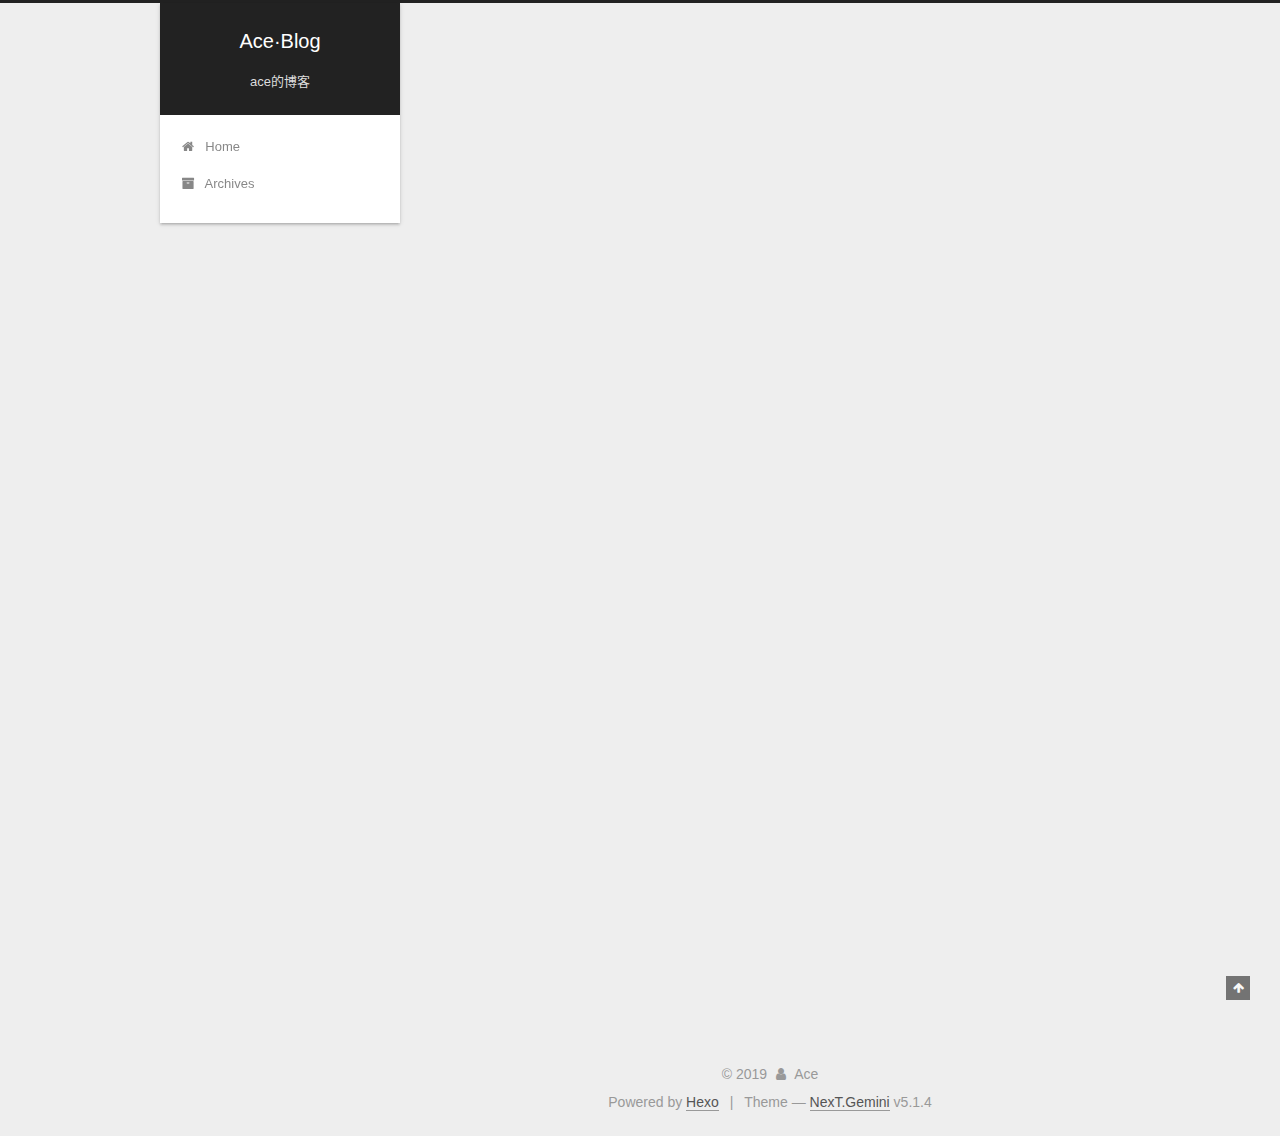
==== commit e8bf8073: "Site updated: 2019-09-18 10:35:42" ====
--- a/index.html
+++ b/index.html
@@ -5,7 +5,7 @@
   
 
 
-<html class="theme-next muse use-motion" lang="en">
+<html class="theme-next gemini use-motion" lang="zh-CN">
 <head><meta name="generator" content="Hexo 3.9.0">
   <meta charset="UTF-8">
 <meta http-equiv="X-UA-Compatible" content="IE=edge">
@@ -79,13 +79,16 @@
 
 
 
+<meta name="description" content="security">
 <meta property="og:type" content="website">
 <meta property="og:title" content="Ace·Blog">
 <meta property="og:url" content="https://aceknight.top/index.html">
 <meta property="og:site_name" content="Ace·Blog">
-<meta property="og:locale" content="en">
+<meta property="og:description" content="security">
+<meta property="og:locale" content="zh-CN">
 <meta name="twitter:card" content="summary">
 <meta name="twitter:title" content="Ace·Blog">
+<meta name="twitter:description" content="security">
 
 
 
@@ -93,7 +96,7 @@
   var NexT = window.NexT || {};
   var CONFIG = {
     root: '/',
-    scheme: 'Muse',
+    scheme: 'Gemini',
     version: '5.1.4',
     sidebar: {"position":"left","display":"post","offset":12,"b2t":false,"scrollpercent":false,"onmobile":false},
     fancybox: true,
@@ -133,7 +136,7 @@
 
 </head>
 
-<body itemscope itemtype="http://schema.org/WebPage" lang="en">
+<body itemscope itemtype="http://schema.org/WebPage" lang="zh-CN">
 
   
   
@@ -157,7 +160,7 @@
       </a>
     </div>
       
-        <p class="site-subtitle"></p>
+        <p class="site-subtitle">ace的博客</p>
       
   </div>
 
@@ -232,7 +235,7 @@
     <link itemprop="mainEntityOfPage" href="https://aceknight.top/2019/09/13/hello-world/">
 
     <span hidden itemprop="author" itemscope itemtype="http://schema.org/Person">
-      <meta itemprop="name" content>
+      <meta itemprop="name" content="Ace">
       <meta itemprop="description" content>
       <meta itemprop="image" content="/images/avatar.gif">
     </span>
@@ -383,8 +386,8 @@
         <div class="site-overview">
           <div class="site-author motion-element" itemprop="author" itemscope itemtype="http://schema.org/Person">
             
-              <p class="site-author-name" itemprop="name"></p>
-              <p class="site-description motion-element" itemprop="description"></p>
+              <p class="site-author-name" itemprop="name">Ace</p>
+              <p class="site-description motion-element" itemprop="description">security</p>
           </div>
 
           <nav class="site-state motion-element">
@@ -439,7 +442,7 @@
   <span class="with-love">
     <i class="fa fa-user"></i>
   </span>
-  <span class="author" itemprop="copyrightHolder"></span>
+  <span class="author" itemprop="copyrightHolder">Ace</span>
 
   
 </div>
@@ -453,7 +456,7 @@
 
 
 
-  <div class="theme-info">Theme &mdash; <a class="theme-link" target="_blank" href="https://github.com/iissnan/hexo-theme-next">NexT.Muse</a> v5.1.4</div>
+  <div class="theme-info">Theme &mdash; <a class="theme-link" target="_blank" href="https://github.com/iissnan/hexo-theme-next">NexT.Gemini</a> v5.1.4</div>
 
 
 
@@ -553,6 +556,13 @@
   
   
 
+
+  <script type="text/javascript" src="/js/src/affix.js?v=5.1.4"></script>
+
+  <script type="text/javascript" src="/js/src/schemes/pisces.js?v=5.1.4"></script>
+
+
+
   
 
   
--- a/css/main.css
+++ b/css/main.css
@@ -189,7 +189,7 @@
   font-size: 14px;
   line-height: 2;
   color: #555;
-  background: #fff;
+  background: #eee;
 }
 @media (max-width: 767px) {
   body {
@@ -445,7 +445,7 @@
 .header-inner {
   margin: 0 auto;
   padding: 100px 0 70px;
-  width: 700px;
+  width: calc(100% - 252px);
 }
 @media (min-width: 1600px) {
   .container .header-inner {
@@ -457,7 +457,7 @@
 }
 .main-inner {
   margin: 0 auto;
-  width: 700px;
+  width: calc(100% - 252px);
 }
 @media (min-width: 1600px) {
   .container .main-inner {
@@ -474,7 +474,7 @@
 .footer-inner {
   box-sizing: border-box;
   margin: 20px auto;
-  width: 700px;
+  width: calc(100% - 252px);
 }
 @media (min-width: 1600px) {
   .container .footer-inner {
@@ -653,8 +653,8 @@
 @media (min-width: 992px) {
   .full-image.full-image.full-image.full-image {
     max-width: none;
-    width: 110%;
-    margin: 25px -5%;
+    width: 118%;
+    margin: 0 -9%;
   }
 }
 .blockquote-center,
@@ -940,11 +940,11 @@
   display: inline-block;
   padding: 0 20px;
   font-size: 14px;
-  color: #fff;
-  background: #222;
-  border: 2px solid #222;
+  color: #555;
+  background: #fff;
+  border: 2px solid #555;
   text-decoration: none;
-  border-radius: 0;
+  border-radius: 2px;
   transition-property: background-color;
   transition-duration: 0.2s;
   transition-timing-function: ease-in-out;
@@ -953,8 +953,8 @@
 }
 .btn:hover {
   border-color: #222;
-  color: #222;
-  background: #fff;
+  color: #fff;
+  background: #222;
 }
 .btn +.btn {
   margin: 0 0 8px 8px;
@@ -1066,7 +1066,7 @@
   width: 24px;
   background: #222;
   font-size: 12px;
-  opacity: 1;
+  opacity: 0.6;
   color: #fff;
   cursor: pointer;
   text-align: center;
@@ -1087,7 +1087,7 @@
   }
 }
 .back-to-top.back-to-top-on {
-  bottom: 19px;
+  bottom: 30px;
 }
 .header {
   background: transparent;
@@ -1136,7 +1136,7 @@
 .site-subtitle {
   margin-top: 10px;
   font-size: 13px;
-  color: #999;
+  color: #ddd;
 }
 .use-motion .brand {
   opacity: 0;
@@ -1209,7 +1209,8 @@
   transition-timing-function: ease-in-out;
   transition-delay: 0s;
 }
-.menu .menu-item a:hover {
+.menu .menu-item a:hover,
+.menu-item-active a {
   border-bottom-color: #222;
 }
 .menu .menu-item .fa {
@@ -1738,20 +1739,20 @@
   display: block;
   margin: 0 auto;
   padding: 2px;
-  max-width: 96px;
+  max-width: 120px;
   height: auto;
-  border: 2px solid #333;
+  border: 1px solid #eee;
 }
 .site-author-name {
-  margin: 5px 0 0;
+  margin: 0;
   text-align: center;
-  color: #f5f5f5;
-  font-weight: normal;
+  color: #222;
+  font-weight: 600;
 }
 .site-description {
-  margin-top: 5px;
+  margin-top: 0;
   text-align: center;
-  font-size: 14px;
+  font-size: 13px;
   color: #999;
 }
 .site-state {
@@ -1763,7 +1764,7 @@
 .site-state-item {
   display: inline-block;
   padding: 0 15px;
-  border-left: 1px solid #333;
+  border-left: 1px solid #eee;
 }
 .site-state-item:first-child {
   border-left: none;
@@ -1776,11 +1777,11 @@
   text-align: center;
   color: inherit;
   font-weight: 600;
-  font-size: 18px;
+  font-size: 16px;
 }
 .site-state-item-name {
   font-size: 13px;
-  color: inherit;
+  color: #999;
 }
 .feed-link {
   margin-top: 20px;
@@ -1822,7 +1823,7 @@
   width: 4px;
   height: 4px;
   border-radius: 50%;
-  background: #bfad91;
+  background: #9ec27c;
 }
 .links-of-blogroll {
   font-size: 13px;
@@ -1860,7 +1861,7 @@
   color: #555;
 }
 .sidebar-nav li:hover {
-  color: #f5f5f5;
+  color: #fc6423;
 }
 .page-post-detail .sidebar-nav-toc {
   padding: 0 5px;
@@ -1869,11 +1870,11 @@
   margin-left: 10px;
 }
 .sidebar-nav .sidebar-nav-active {
-  color: #87daff;
-  border-bottom-color: #87daff;
+  color: #fc6423;
+  border-bottom-color: #fc6423;
 }
 .sidebar-nav .sidebar-nav-active:hover {
-  color: #87daff;
+  color: #fc6423;
 }
 .sidebar-panel {
   display: none;
@@ -1906,12 +1907,12 @@
   transition-timing-function: ease-in-out;
   transition-delay: 0s;
   transition-property: all;
-  color: #999;
-  border-bottom-color: #555;
+  color: #666;
+  border-bottom-color: #ccc;
 }
 .post-toc ol a:hover {
-  color: #ccc;
-  border-bottom-color: #ccc;
+  color: #000;
+  border-bottom-color: #000;
 }
 .post-toc .nav-item {
   overflow: hidden;
@@ -1933,14 +1934,14 @@
   display: block;
 }
 .post-toc .nav .active > a {
-  color: #87daff;
-  border-bottom-color: #87daff;
+  color: #fc6423;
+  border-bottom-color: #fc6423;
 }
 .post-toc .nav .active-current > a {
-  color: #87daff;
+  color: #fc6423;
 }
 .post-toc .nav .active-current > a:hover {
-  color: #87daff;
+  color: #fc6423;
 }
 .footer {
   font-size: 14px;
@@ -2580,83 +2581,543 @@
   }
 }
 .page-post-detail .sidebar-toggle-line {
-  background: #87daff;
+  background: #fc6423;
 }
 .page-post-detail .comments {
   overflow: hidden;
 }
-@media (max-width: 767px) {
-  .header-inner,
-  .container .main-inner,
+.header {
+  position: relative;
+  margin: 0 auto;
+  width: 75%;
+}
+@media (min-width: 768px) and (max-width: 991px) {
+  .header {
+    width: auto;
+  }
+}
+@media (max-width: 767px) {
+  .header {
+    width: auto;
+  }
+}
+.header-inner {
+  position: absolute;
+  top: 0;
+  overflow: hidden;
+  padding: 0;
+  width: 240px;
+  background: #fff;
+  box-shadow: 0 2px 2px 0 rgba(0,0,0,0.12), 0 3px 1px -2px rgba(0,0,0,0.06), 0 1px 5px 0 rgba(0,0,0,0.12);
+  border-radius: initial;
+}
+@media (min-width: 1600px) {
+  .container .header-inner {
+    width: 240px;
+  }
+}
+@media (min-width: 768px) and (max-width: 991px) {
+  .header-inner {
+    position: relative;
+    width: auto;
+    border-radius: initial;
+  }
+}
+@media (max-width: 767px) {
+  .header-inner {
+    position: relative;
+    width: auto;
+    border-radius: initial;
+  }
+}
+.main:before,
+.main:after {
+  content: " ";
+  display: table;
+}
+.main:after {
+  clear: both;
+}
+@media (min-width: 768px) and (max-width: 991px) {
+  .main {
+    padding-bottom: 100px;
+  }
+}
+@media (max-width: 767px) {
+  .main {
+    padding-bottom: 100px;
+  }
+}
+.container .main-inner {
+  width: 75%;
+}
+@media (min-width: 768px) and (max-width: 991px) {
+  .container .main-inner {
+    width: auto;
+  }
+}
+@media (max-width: 767px) {
+  .container .main-inner {
+    width: auto;
+  }
+}
+.content-wrap {
+  float: right;
+  box-sizing: border-box;
+  padding: 40px;
+  width: calc(100% - 252px);
+  background: #fff;
+  min-height: 700px;
+  box-shadow: 0 2px 2px 0 rgba(0,0,0,0.12), 0 3px 1px -2px rgba(0,0,0,0.06), 0 1px 5px 0 rgba(0,0,0,0.12);
+  border-radius: initial;
+}
+@media (min-width: 768px) and (max-width: 991px) {
+  .content-wrap {
+    width: 100%;
+    padding: 20px;
+    border-radius: initial;
+  }
+}
+@media (max-width: 767px) {
+  .content-wrap {
+    width: 100%;
+    padding: 20px;
+    min-height: auto;
+    border-radius: initial;
+  }
+}
+.sidebar {
+  position: static;
+  float: left;
+  margin-top: 300px;
+  width: 240px;
+  background: #eee;
+  box-shadow: none;
+}
+@media (min-width: 768px) and (max-width: 991px) {
+  .sidebar {
+    display: none;
+  }
+}
+@media (max-width: 767px) {
+  .sidebar {
+    display: none;
+  }
+}
+.sidebar-toggle {
+  display: none;
+}
+.footer-inner {
+  width: 75%;
+  padding-left: 260px;
+}
+@media (min-width: 768px) and (max-width: 991px) {
   .footer-inner {
     width: auto;
-  }
-}
-embed {
-  display: block;
-  margin: 0px auto 25px auto;
-}
-.custom-logo .site-meta-headline {
-  text-align: center;
-}
-.custom-logo .brand {
+    padding-left: 0 !important;
+    padding-right: 0 !important;
+  }
+}
+@media (max-width: 767px) {
+  .footer-inner {
+    width: auto;
+    padding-left: 0 !important;
+    padding-right: 0 !important;
+  }
+}
+.sidebar-position-right .header-inner {
+  right: 0;
+}
+.sidebar-position-right .content-wrap {
+  float: left;
+}
+.sidebar-position-right .sidebar {
+  float: right;
+}
+.sidebar-position-right .footer-inner {
+  padding-left: 0;
+  padding-right: 260px;
+}
+.site-brand-wrapper {
+  position: relative;
+}
+.site-meta {
+  padding: 20px 0;
+  color: #fff;
+  background: #222;
+}
+@media (min-width: 768px) and (max-width: 991px) {
+  .site-meta {
+    box-shadow: 0 0 16px rgba(0,0,0,0.5);
+  }
+}
+@media (max-width: 767px) {
+  .site-meta {
+    box-shadow: 0 0 16px rgba(0,0,0,0.5);
+  }
+}
+.brand {
+  padding: 0;
   background: none;
 }
-.custom-logo .site-title {
-  margin: 10px auto 0;
-  font-size: 24px;
-  color: #222;
-}
-.custom-logo .site-title a {
-  border: none;
-}
-.custom-logo-image {
-  margin: 0 auto;
-  padding: 5px;
-  max-width: 150px;
-  background: #fff;
-}
-@media (max-width: 767px) {
-  .site-nav {
-    position: absolute;
-    left: 0;
-    top: 52px;
-    margin: 0;
-    width: 100%;
-    padding: 0;
-    background: #fff;
-    border-bottom: 1px solid #ddd;
-    z-index: 1030;
-  }
-}
-@media (max-width: 767px) {
-  .menu {
-    text-align: left;
-  }
-}
-@media (max-width: 767px) {
-  .menu .menu-item {
-    display: block;
-    margin: 0 10px;
-    vertical-align: top;
-  }
-}
-@media (max-width: 767px) {
-  .menu .menu-item br {
-    display: none;
-  }
-}
-@media (max-width: 767px) {
-  .menu .menu-item a {
-    padding: 5px 10px;
-  }
-}
-.menu .menu-item .fa {
-  margin-right: 0;
+.brand:hover {
+  color: #fff;
+}
+.site-subtitle {
+  margin: 10px 10px 0;
+  font-weight: initial;
 }
 .site-search form {
   display: none;
 }
+.site-nav {
+  border-top: none;
+}
+@media (min-width: 768px) and (max-width: 991px) {
+  .site-nav {
+    display: none !important;
+  }
+}
+@media (min-width: 768px) and (max-width: 991px) {
+  .site-nav-on {
+    display: block !important;
+  }
+}
+.menu .menu-item {
+  display: block;
+  margin: 0;
+}
+.menu .menu-item a {
+  position: relative;
+  box-sizing: border-box;
+  padding: 5px 20px;
+  text-align: left;
+  line-height: inherit;
+  transition-property: background-color;
+  transition-duration: 0.2s;
+  transition-timing-function: ease-in-out;
+  transition-delay: 0s;
+}
+.menu .menu-item a:hover,
+.menu-item-active a {
+  background: #f9f9f9;
+  border-bottom-color: #fff;
+}
+.menu .menu-item br {
+  display: none;
+}
+.menu-item-active a:after {
+  content: " ";
+  position: absolute;
+  top: 50%;
+  margin-top: -3px;
+  right: 15px;
+  width: 6px;
+  height: 6px;
+  border-radius: 50%;
+  background-color: #bbb;
+}
+.btn-bar {
+  background-color: #fff;
+}
+.site-nav-toggle {
+  left: 20px;
+  top: 50%;
+  -webkit-transform: translateY(-50%);
+  -webkit-transform: translateY(-50%);
+  -moz-transform: translateY(-50%);
+  -ms-transform: translateY(-50%);
+  -o-transform: translateY(-50%);
+  transform: translateY(-50%);
+}
+@media (min-width: 768px) and (max-width: 991px) {
+  .site-nav-toggle {
+    display: block;
+  }
+}
+.use-motion .sidebar .motion-element {
+  opacity: 1;
+}
+.sidebar {
+  margin-left: -100%;
+  right: auto;
+  bottom: auto;
+  -webkit-transform: none;
+}
+.sidebar-inner {
+  box-sizing: border-box;
+  width: 240px;
+  color: #555;
+  background: #fff;
+  box-shadow: 0 2px 2px 0 rgba(0,0,0,0.12), 0 3px 1px -2px rgba(0,0,0,0.06), 0 1px 5px 0 rgba(0,0,0,0.12), 0 -1px 0.5px 0 rgba(0,0,0,0.09);
+  border-radius: initial;
+  opacity: 0;
+}
+.sidebar-inner.affix {
+  position: fixed;
+  top: 12px;
+}
+.sidebar-inner.affix-bottom {
+  position: absolute;
+}
+.site-overview {
+  text-align: left;
+}
+.site-author:before,
+.site-author:after {
+  content: " ";
+  display: table;
+}
+.site-author:after {
+  clear: both;
+}
+.sidebar a {
+  color: #555;
+}
+.sidebar a:hover {
+  color: #222;
+}
+.site-state-item {
+  padding: 0 10px;
+}
+.links-of-author-item a:before {
+  display: none;
+}
+.links-of-author-item a {
+  border-bottom: none;
+  text-decoration: underline;
+}
+.feed-link {
+  border-top: 1px dotted #ccc;
+  border-bottom: 1px dotted #ccc;
+  text-align: center;
+}
+.feed-link a {
+  display: block;
+  color: #fc6423;
+  border: none;
+}
+.feed-link a:hover {
+  background: none;
+  color: #e34603;
+}
+.feed-link a:hover i {
+  color: #e34603;
+}
+.links-of-author {
+  display: flex;
+  flex-wrap: wrap;
+  justify-content: center;
+}
+.links-of-author-item {
+  margin: 5px 0 0;
+  width: 50%;
+}
+.links-of-author-item a {
+  max-width: 216px;
+  box-sizing: border-box;
+  display: inline-block;
+  margin-right: 0;
+  margin-bottom: 0;
+  padding: 0 5px;
+  overflow: hidden;
+  white-space: nowrap;
+  text-overflow: ellipsis;
+}
+.links-of-author-item a {
+  display: block;
+  text-decoration: none;
+}
+.links-of-author-item a:hover {
+  border-radius: 4px;
+  background: #eee;
+}
+.links-of-author-item .fa {
+  margin-right: 2px;
+  font-size: 16px;
+}
+.links-of-author-item .fa-globe {
+  font-size: 15px;
+}
+.links-of-blogroll {
+  text-align: center;
+  margin-top: 20px;
+  padding: 3px 0 0;
+  border-top: 1px dotted #ccc;
+}
+.links-of-blogroll-title {
+  margin-top: 0;
+}
+.links-of-blogroll-item {
+  padding: 0;
+}
+.links-of-blogroll-inline:before,
+.links-of-blogroll-inline:after {
+  content: " ";
+  display: table;
+}
+.links-of-blogroll-inline:after {
+  clear: both;
+}
 .links-of-blogroll-inline .links-of-blogroll-item {
-  display: inline-block;
-}
+  margin: 5px 0 0;
+  width: 50%;
+  display: inline-block;
+  width: unset;
+}
+.links-of-blogroll-inline .links-of-blogroll-item a {
+  max-width: 216px;
+  box-sizing: border-box;
+  display: inline-block;
+  margin-right: 0;
+  margin-bottom: 0;
+  padding: 0 5px;
+  overflow: hidden;
+  white-space: nowrap;
+  text-overflow: ellipsis;
+}
+.content-wrap {
+  padding: initial;
+  background: initial;
+  box-shadow: initial;
+  border-radius: initial;
+}
+.post-block {
+  padding: 40px;
+  background: #fff;
+  box-shadow: 0 2px 2px 0 rgba(0,0,0,0.12), 0 3px 1px -2px rgba(0,0,0,0.06), 0 1px 5px 0 rgba(0,0,0,0.12);
+  border-radius: initial;
+}
+#posts > article + article .post-block {
+  margin-top: 12px;
+  box-shadow: 0 2px 2px 0 rgba(0,0,0,0.12), 0 3px 1px -2px rgba(0,0,0,0.06), 0 1px 5px 0 rgba(0,0,0,0.12), 0 -1px 0.5px 0 rgba(0,0,0,0.09);
+  border-radius: initial;
+}
+.comments {
+  padding: 40px;
+  margin: initial;
+  margin-top: 12px;
+  background: #fff;
+  box-shadow: 0 2px 2px 0 rgba(0,0,0,0.12), 0 3px 1px -2px rgba(0,0,0,0.06), 0 1px 5px 0 rgba(0,0,0,0.12), 0 -1px 0.5px 0 rgba(0,0,0,0.09);
+  border-radius: initial;
+}
+.posts-expand {
+  padding-top: initial;
+}
+.post-nav-divider {
+  width: 4%;
+}
+.post-nav-item {
+  width: 48%;
+}
+.post-eof,
+.post-spread {
+  display: none !important;
+}
+.pagination {
+  margin: 12px 0 0;
+  border-top: initial;
+  background: #fff;
+  box-shadow: 0 2px 2px 0 rgba(0,0,0,0.12), 0 3px 1px -2px rgba(0,0,0,0.06), 0 1px 5px 0 rgba(0,0,0,0.12), 0 -1px 0.5px 0 rgba(0,0,0,0.09);
+  border-radius: initial;
+  padding: 10px 0 10px;
+}
+.pagination .prev,
+.pagination .next,
+.pagination .page-number {
+  margin-bottom: initial;
+  top: initial;
+}
+.main {
+  padding-bottom: initial;
+}
+.footer {
+  bottom: auto;
+}
+.post-header h1,
+.post-header h2 {
+  margin: initial;
+}
+.posts-expand .post-title-link {
+  line-height: inherit;
+}
+.posts-expand .post-title {
+  font-size: 1.7em;
+}
+.post-body h1 {
+  font-size: 1.6em;
+  border-bottom: 1px solid #eee;
+}
+.post-body h2 {
+  font-size: 1.45em;
+  border-bottom: 1px solid #eee;
+}
+.post-body h3 {
+  font-size: 1.3em;
+  border-bottom: 1px dotted #eee;
+}
+.post-body h4 {
+  font-size: 1.2em;
+}
+.post-body h5 {
+  font-size: 1.07em;
+}
+.post-body h6 {
+  font-size: 1.03em;
+}
+@media (min-width: 768px) and (max-width: 991px) {
+  .content-wrap {
+    padding: 10px;
+  }
+  .posts-expand {
+    margin: initial;
+  }
+  .posts-expand .post-button {
+    margin-top: 20px;
+  }
+  .post-block {
+    padding: 20px;
+    box-shadow: 0 2px 2px 0 rgba(0,0,0,0.12), 0 3px 1px -2px rgba(0,0,0,0.06), 0 1px 5px 0 rgba(0,0,0,0.12), 0 -1px 0.5px 0 rgba(0,0,0,0.09);
+    border-radius: initial;
+  }
+  #posts > article + article .post-block {
+    margin-top: 10px;
+  }
+  .comments {
+    margin-top: 10px;
+    padding: 10px 20px;
+  }
+  .pagination {
+    margin: 10px 0 0;
+  }
+}
+@media (max-width: 767px) {
+  .content-wrap {
+    padding: 8px;
+  }
+  .posts-expand {
+    margin: initial;
+  }
+  .posts-expand .post-button {
+    margin-top: 12px;
+  }
+  .posts-expand img {
+    padding: initial !important;
+  }
+  .post-block {
+    padding: 12px;
+    min-height: auto;
+    box-shadow: 0 2px 2px 0 rgba(0,0,0,0.12), 0 3px 1px -2px rgba(0,0,0,0.06), 0 1px 5px 0 rgba(0,0,0,0.12), 0 -1px 0.5px 0 rgba(0,0,0,0.09);
+    border-radius: initial;
+  }
+  #posts > article + article .post-block {
+    margin-top: 8px;
+  }
+  .comments {
+    margin-top: 8px;
+    padding: 0 12px;
+  }
+  .pagination {
+    margin: 8px 0 0;
+  }
+}
